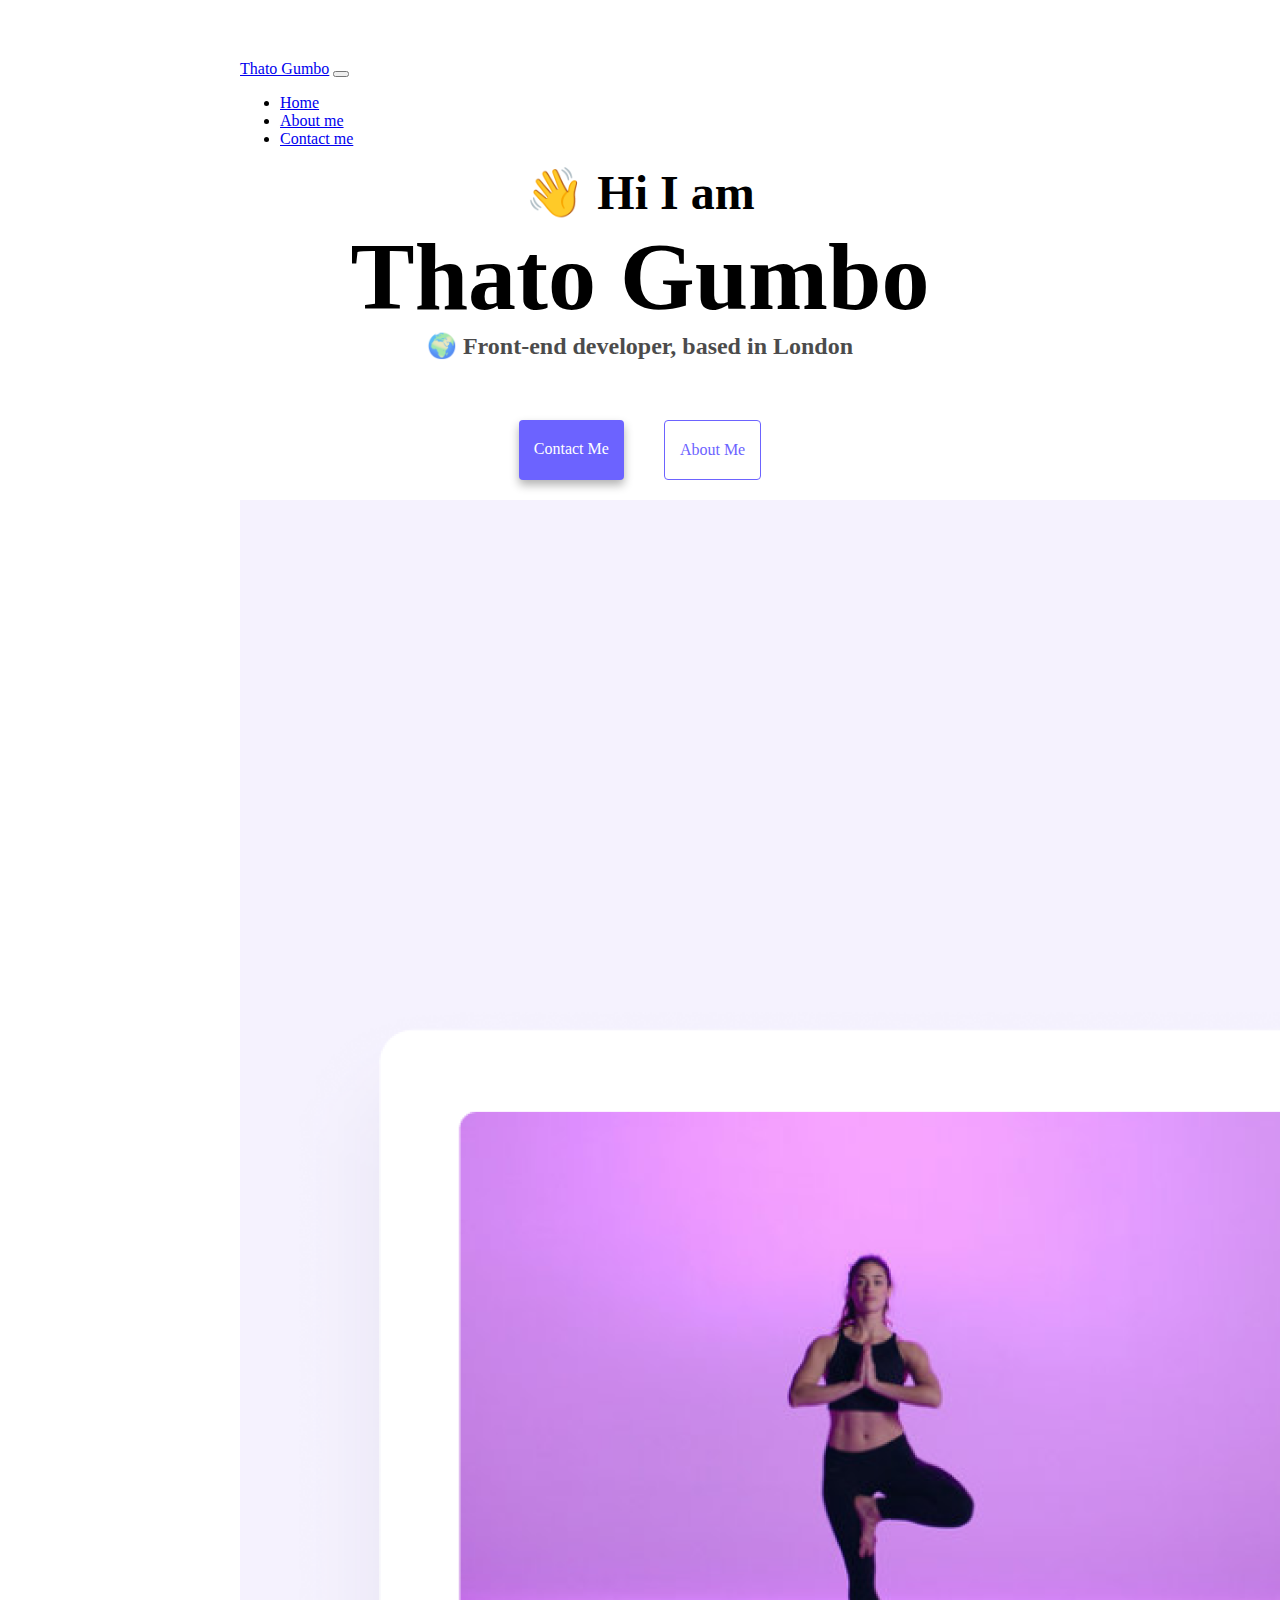
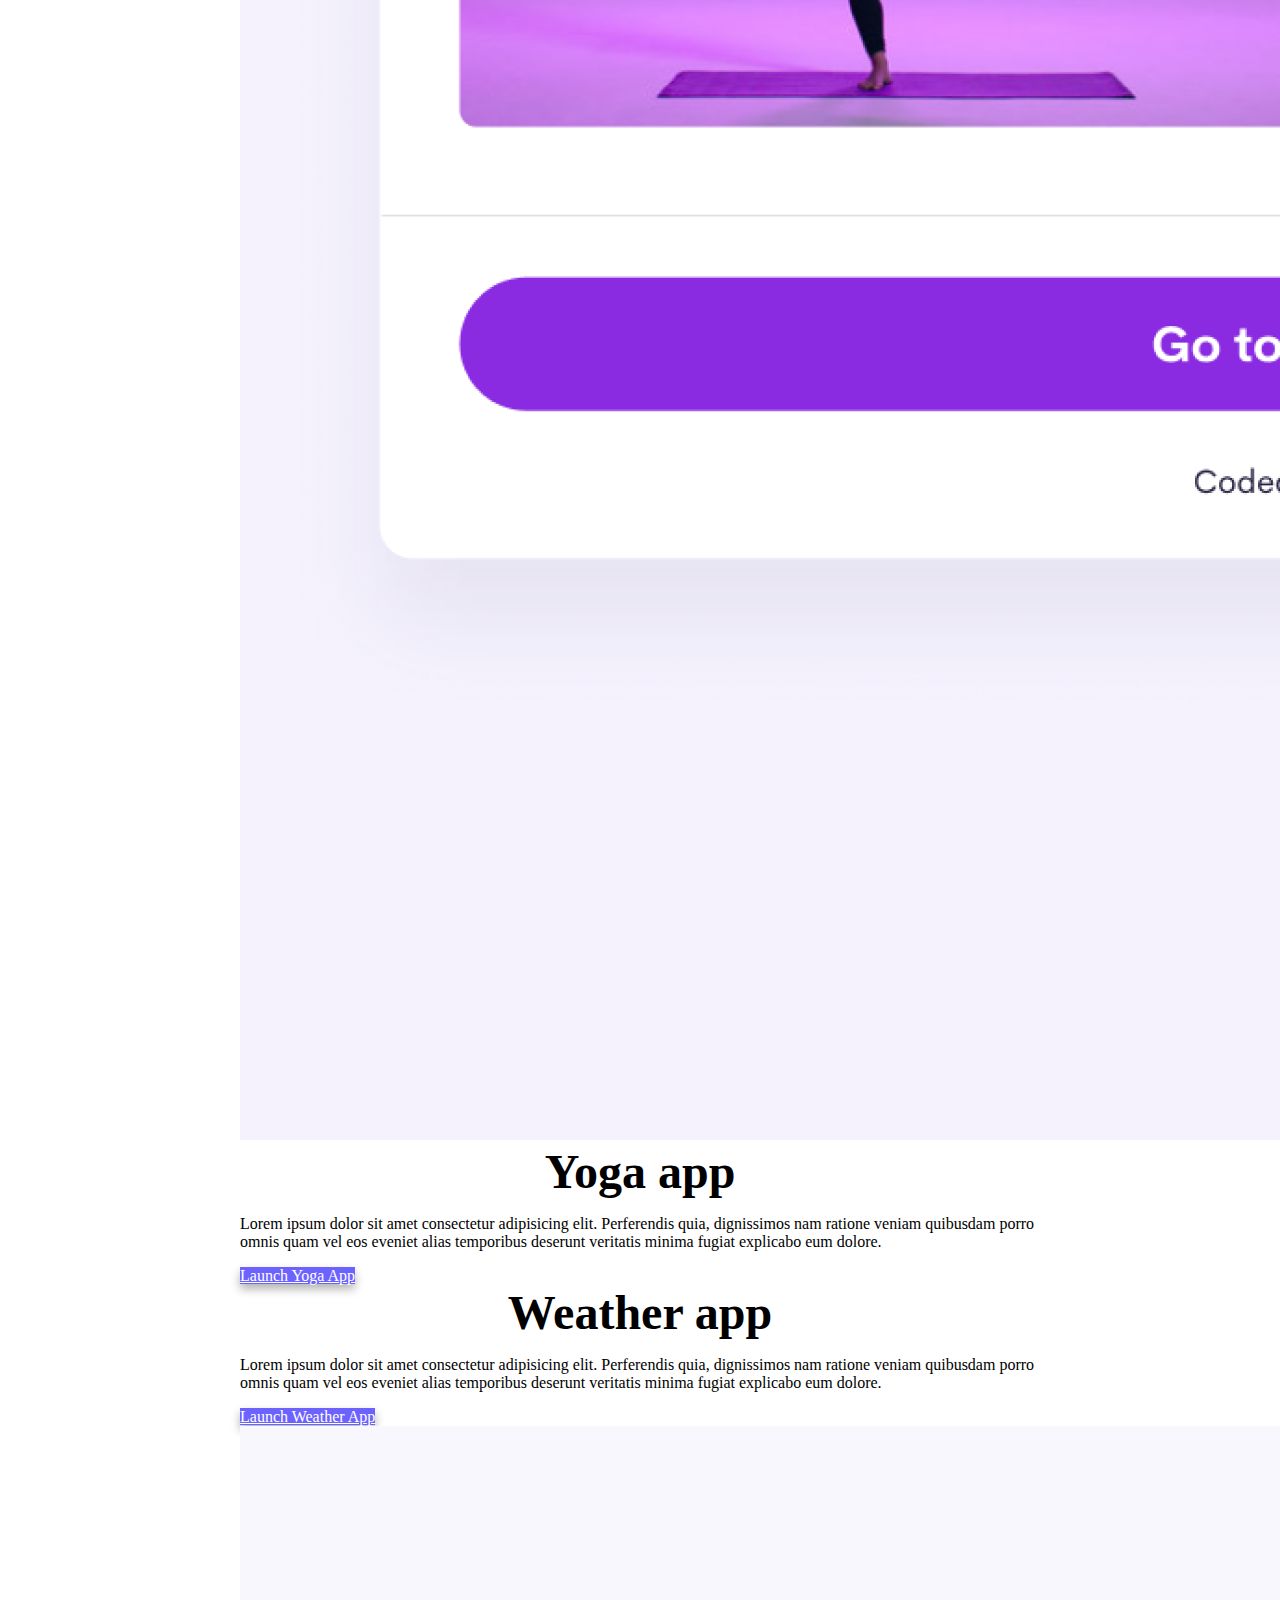
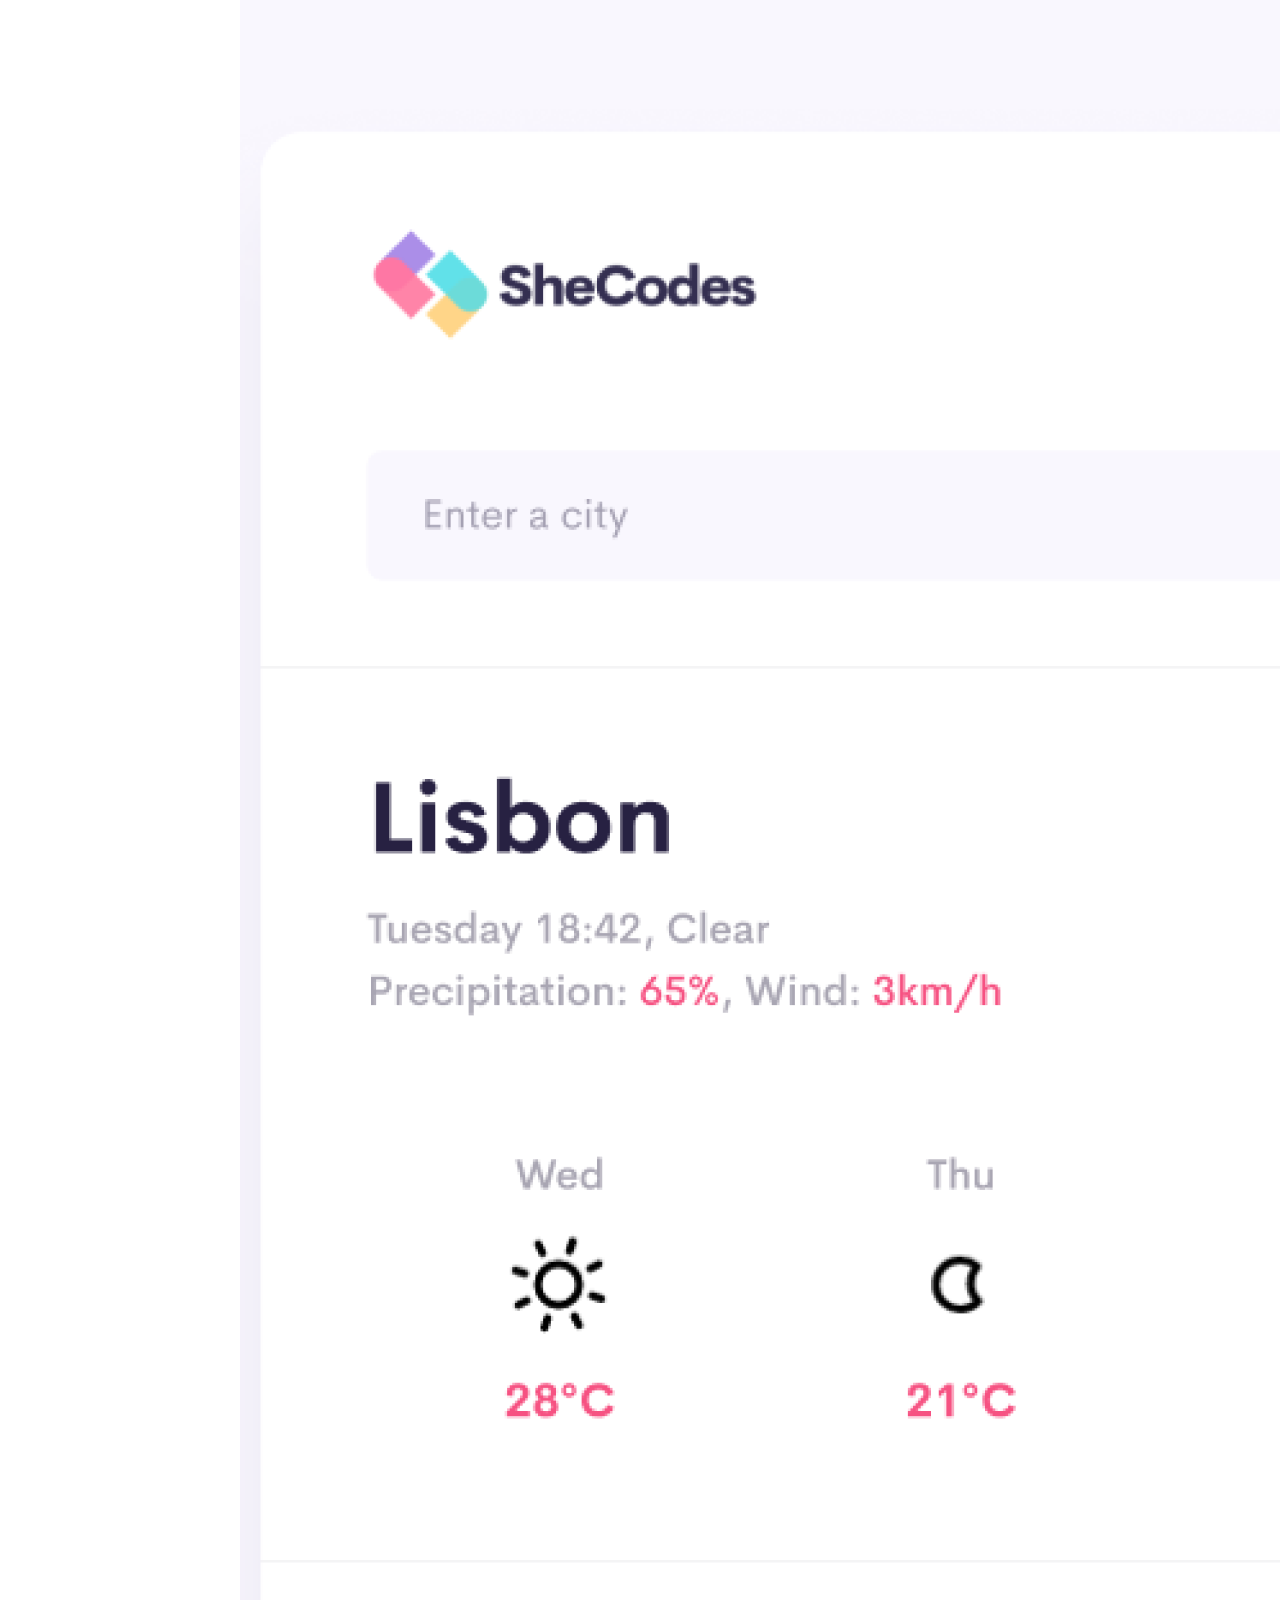
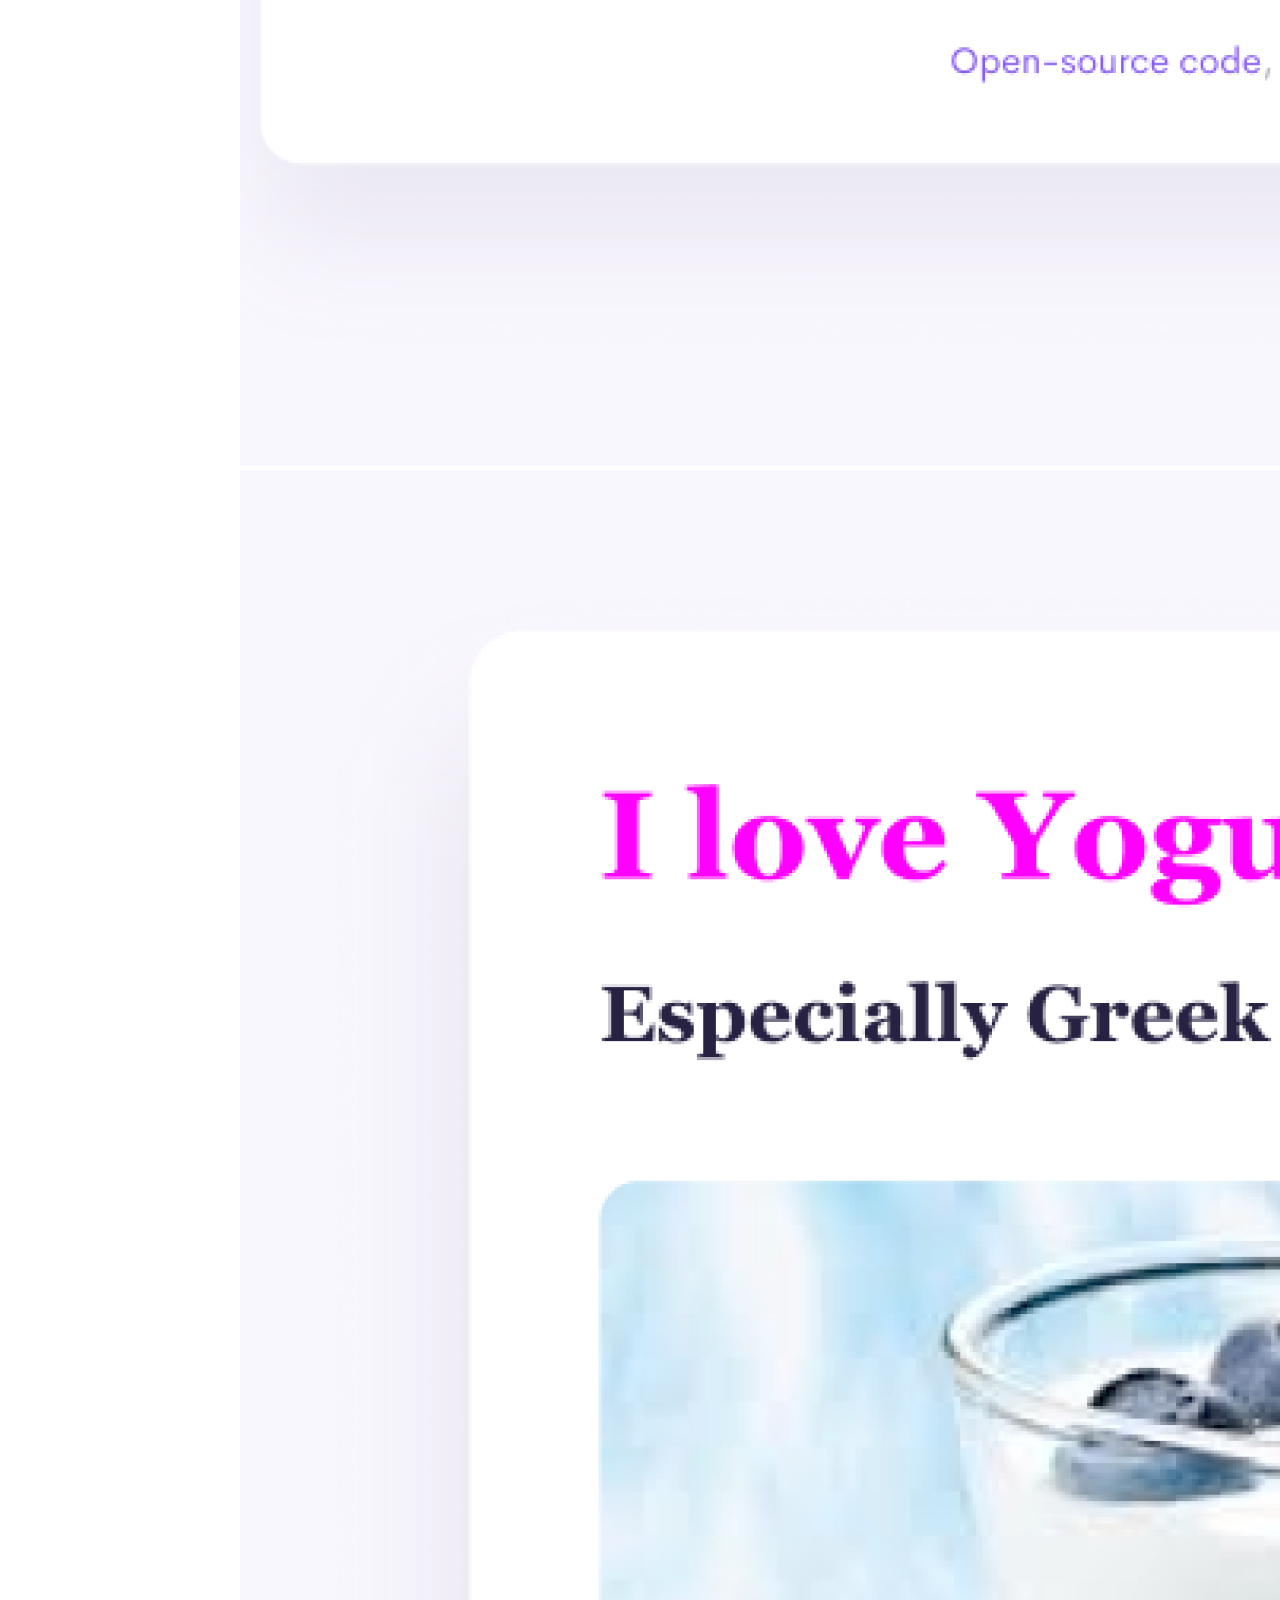
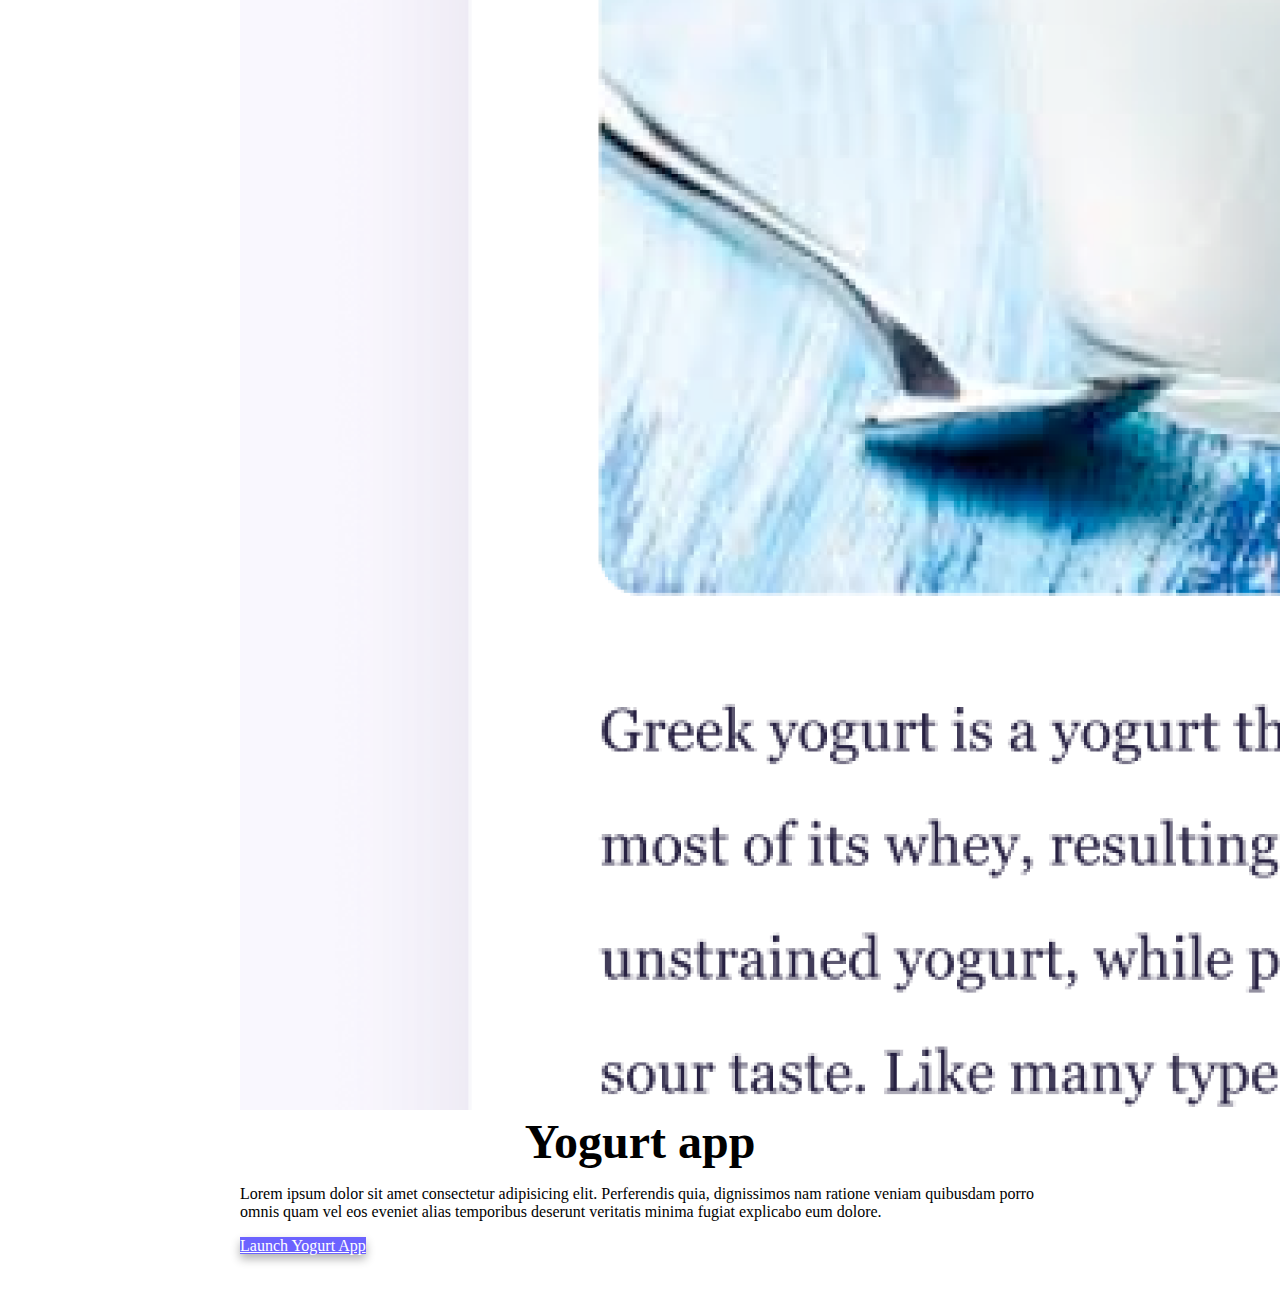
==== index.html @ 5ad9cf31 "fix about.html" ====
<!DOCTYPE html>
<html lang="en">
  <head>
    <meta charset="UTF-8" />
    <meta http-equiv="X-UA-Compatible" content="IE=edge" />
    <meta name="viewport" content="width=device-width, initial-scale=1.0" />
    <link
      href="https://cdn.jsdelivr.net/npm/bootstrap@5.0.0-beta2/dist/css/bootstrap.min.css"
      rel="stylesheet"
      integrity="sha384-BmbxuPwQa2lc/FVzBcNJ7UAyJxM6wuqIj61tLrc4wSX0szH/Ev+nYRRuWlolflfl"
      crossorigin="anonymous"
    />
    <script
      src="https://cdn.jsdelivr.net/npm/bootstrap@5.0.0-beta2/dist/js/bootstrap.bundle.min.js"
      integrity="sha384-b5kHyXgcpbZJO/tY9Ul7kGkf1S0CWuKcCD38l8YkeH8z8QjE0GmW1gYU5S9FOnJ0"
      crossorigin="anonymous"
    ></script>
    <title>About Thato Gumbo</title>
    <meta name="description" content="About Thato Gumbo, a front-end developer based in London">
    <link rel="stylesheet" href="style.css" />
  </head>
  <body>
    <nav class="navbar navbar-expand-lg navbar-light bg-light fixed-top">
      <div class="container">
        <a class="navbar-brand" href="index.html">Thato Gumbo</a>
        <button
          class="navbar-toggler"
          type="button"
          data-bs-toggle="collapse"
          data-bs-target="#navbared"
          aria-controls="navbared"
          aria-expanded="false"
          aria-label="Toggle navigation"
        >
          <span class="navbar-toggler-icon"></span>
        </button>
        <div class="collapse navbar-collapse" id="navbared">
          <ul class="navbar-nav">
            <li class="nav-item">
              <a class="nav-link active" aria-current="page" href="index.html"
                >Home</a
              >
            </li>
            <li class="nav-item">
              <a class="nav-link" href="about.html">About me</a>
            </li>
            <li class="nav-item">
              <a class="nav-link" href="about.html#contact">Contact me</a>
            </li>
          </ul>
        </div>
      </div> 
    </nav>
    <h2>👋 Hi I am</h2>
<h1>Thato Gumbo</h1>
<h3>🌍 Front-end developer, based in London</h3>
<div class="navigation-links mb-5">
<a href="about.html#contact" class="contact-link" title="contact Thato Gumbo">Contact me</a>
<a href="about.html" class="about-link" title="About Thato Gumbo">About me</a>
</div>
<div class="container">
<div class="row">
<div class="col-sm-6">
<img class="img-fluid rounded" src="images/yoga.png" alt="yoga project"/>
</div>
<div class="col-sm-6">
<h2 class="d-flex mb-3">Yoga app</h2>
<p class="mb-5 text-start">
Lorem ipsum dolor sit amet consectetur adipisicing elit. Perferendis
quia, dignissimos nam ratione veniam quibusdam porro omnis quam vel
eos eveniet alias temporibus deserunt veritatis minima fugiat
explicabo eum dolore.
</p>
<a href="#" class="app-link text-decoration-none p-3 rounded text-white shadow" title="Yoga project">
Launch Yoga App</a>
</div>
<div class="row mt-5">
<div class="col-sm-6">
<h2 class="d-flex mb-3">Weather app</h2>
<p class="mb-5 text-start">
Lorem ipsum dolor sit amet consectetur adipisicing elit.
Perferendis quia, dignissimos nam ratione veniam quibusdam porro
omnis quam vel eos eveniet alias temporibus deserunt veritatis
minima fugiat explicabo eum dolore.
</p>
<a href="#" class="app-link text-decoration-none p-3 rounded shadow" title="weather project">Launch Weather App</a>
</div>
<div class="col-sm-6">
<img class="img-fluid rounded" src="images/weather.png" alt="weather project" />
</div>
</div>
</div>
<div class="row mt-5">
<div class="col-sm-6">
<img class="img-fluid rounded" src="images/yogurt.png" alt="yogurt project" />
</div>
<div class="col-sm-6">
<h2 class="d-flex mb-3">Yogurt app</h2>
<p class="mb-5 text-start">
Lorem ipsum dolor sit amet consectetur adipisicing elit. Perferendis
quia, dignissimos nam ratione veniam quibusdam porro omnis quam vel
eos eveniet alias temporibus deserunt veritatis minima fugiat
explicabo eum dolore.
</p>
<a href="#" class="app-link text-decoration-none p-3 rounded  shadow" title="weather project">
Launch Yogurt App</a>
</div>
</div>
</body>
</html>
---- style.css ----
:root {
    --primary-color: #6c63ff;
    --secondary-color: #f5f2fe;
    --box-shadow: 0 5px 10px rgba(0, 0, 0, 0.3);
  }
  
  body {
    margin: 60px auto;
    max-width: 800px;
  }
  
  h1,
  h2,
  h3 {
    text-align: center;
    margin: 0;
  }
  
  h1 {
    font-size: 96px;
  }
  
  h2 {
    font-size: 48px;
  }
  
  h3 {
    font-size: 24px;
    opacity: 0.7;
  }
  
  .p {
    background: var(--secondary-color);
    padding: 20px;
    border-radius: 4px;
    font-size: 18px;
    line-height: 1.5;
    text-align: center;
  }
  
  .navigation-links {
    display: flex;
    margin-top: 40px;
    justify-content: center;
  }
  
  .navigation-links a {
    margin: 20px;
    border-radius: 4px;
    padding: 20px 15px;
    text-decoration: none;
    text-transform: capitalize;
  }
  
  .contact-link,
  .app-link {
    background: var(--primary-color);
    box-shadow: var(--box-shadow);
    color: white;
  }
  
  .about-link {
    color: var(--primary-color);
    border: 1px solid var(--primary-color);
  }
  
  .homepage-link {
    color: var(--primary-color);
    text-align: center;
    display: block;
  }
  
  .about-paragraphs {
    margin: 30px 0;
  }
  
  .about-paragraphs p {
    margin: 10px;
  }
  
  .email-link {
    display: flex;
    justify-content: center;
    color: var(--primary-color);
    font-size: 28px;
    text-decoration: none;
  }
  
  .email-link:hover {
    text-decoration: underline;
  }

@media (max-width: 550px) {
    h1 {
      font-size: 48px;
      line-height: 1.5;
    }
  
    h2 {
      font-size: 32px;
      text-align: center;
    }
  
    p {
      text-align: center;
    }
  
    .app-link {
      display: block;
      text-align: center;
      margin: 0 20px;
    }
  }
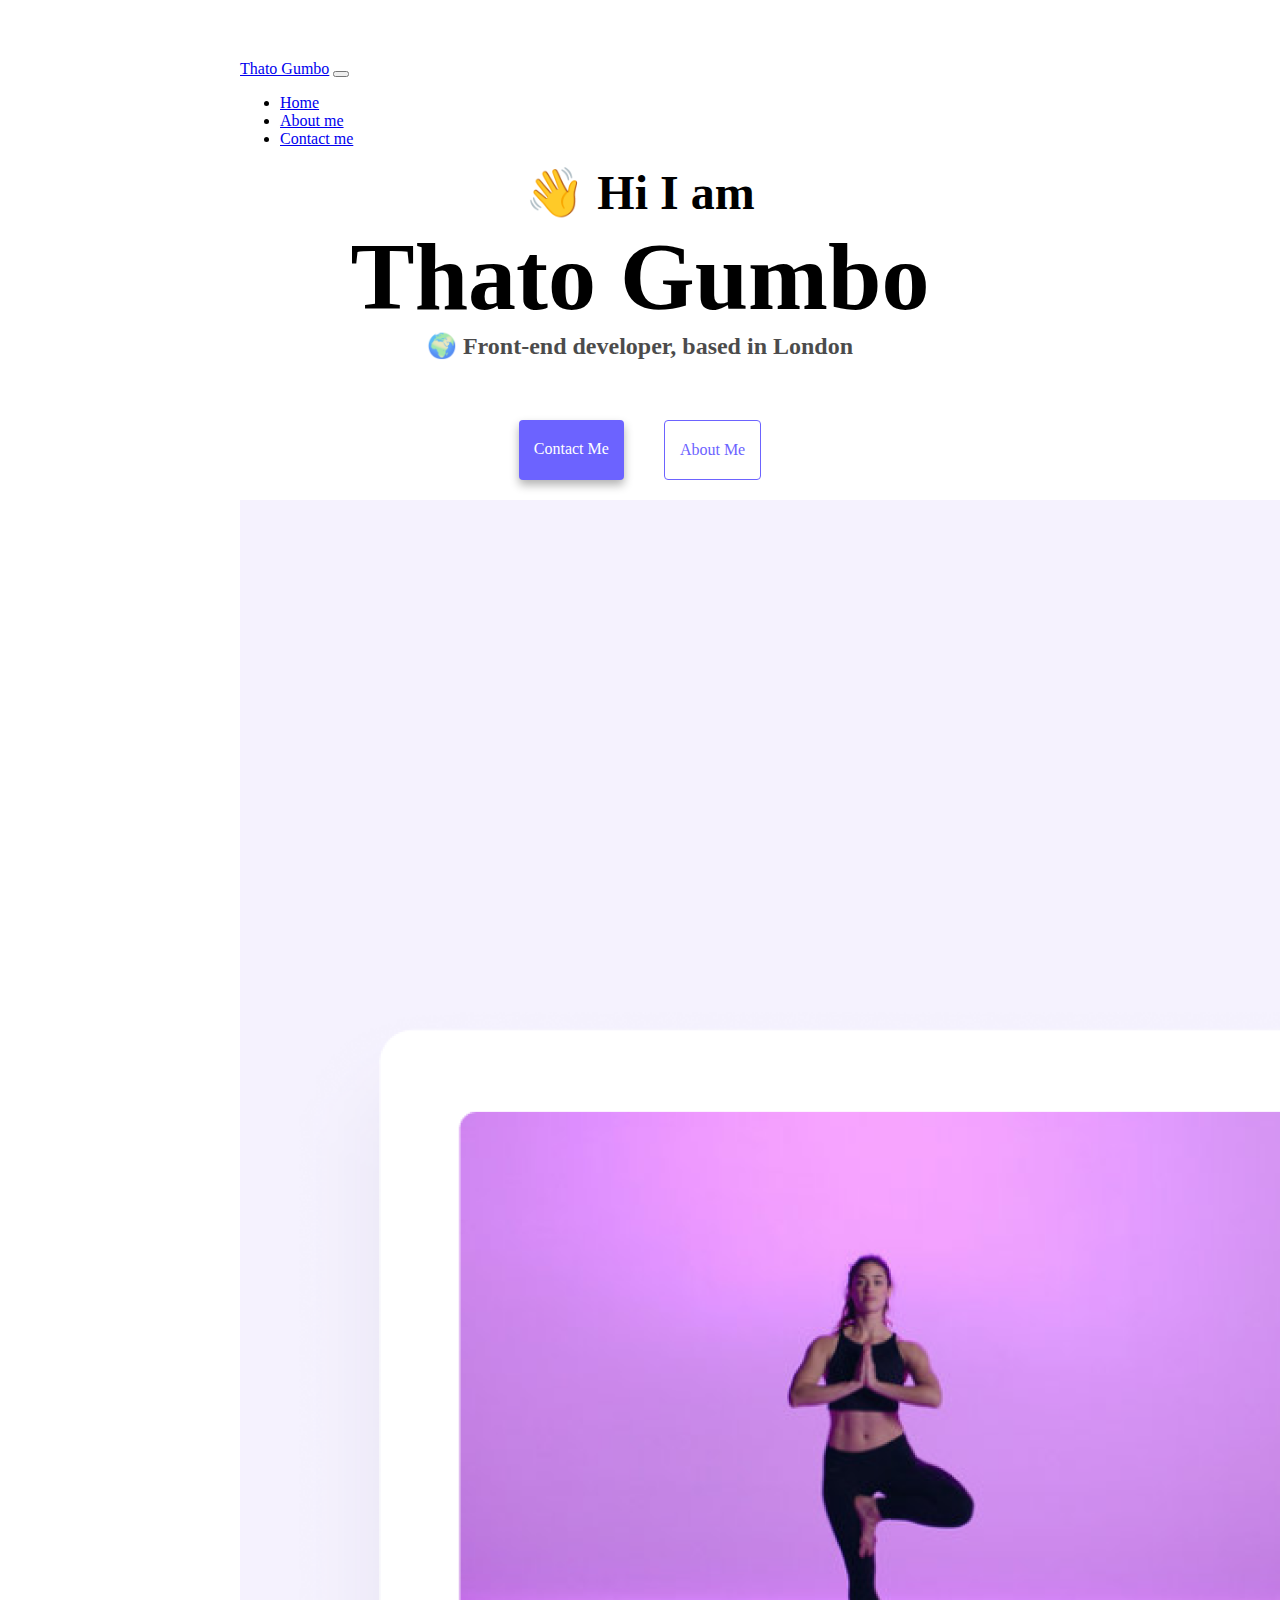
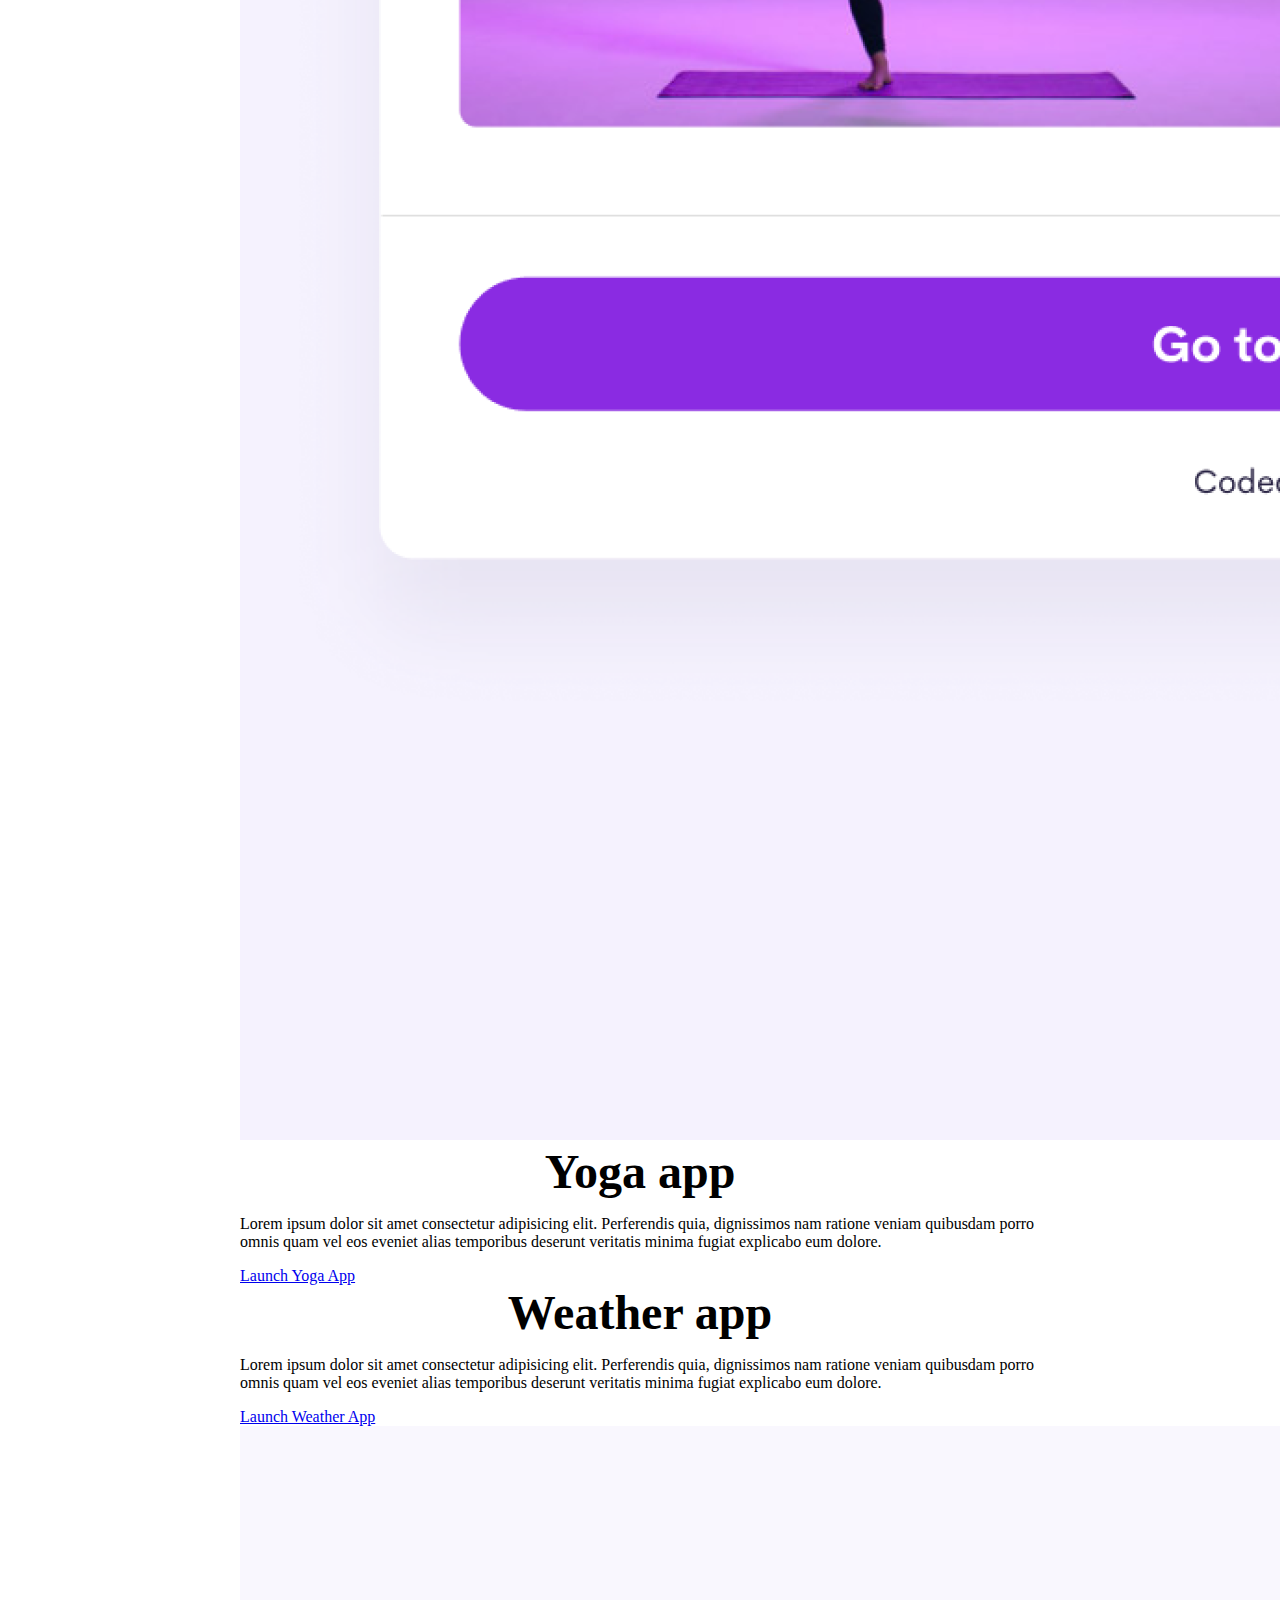
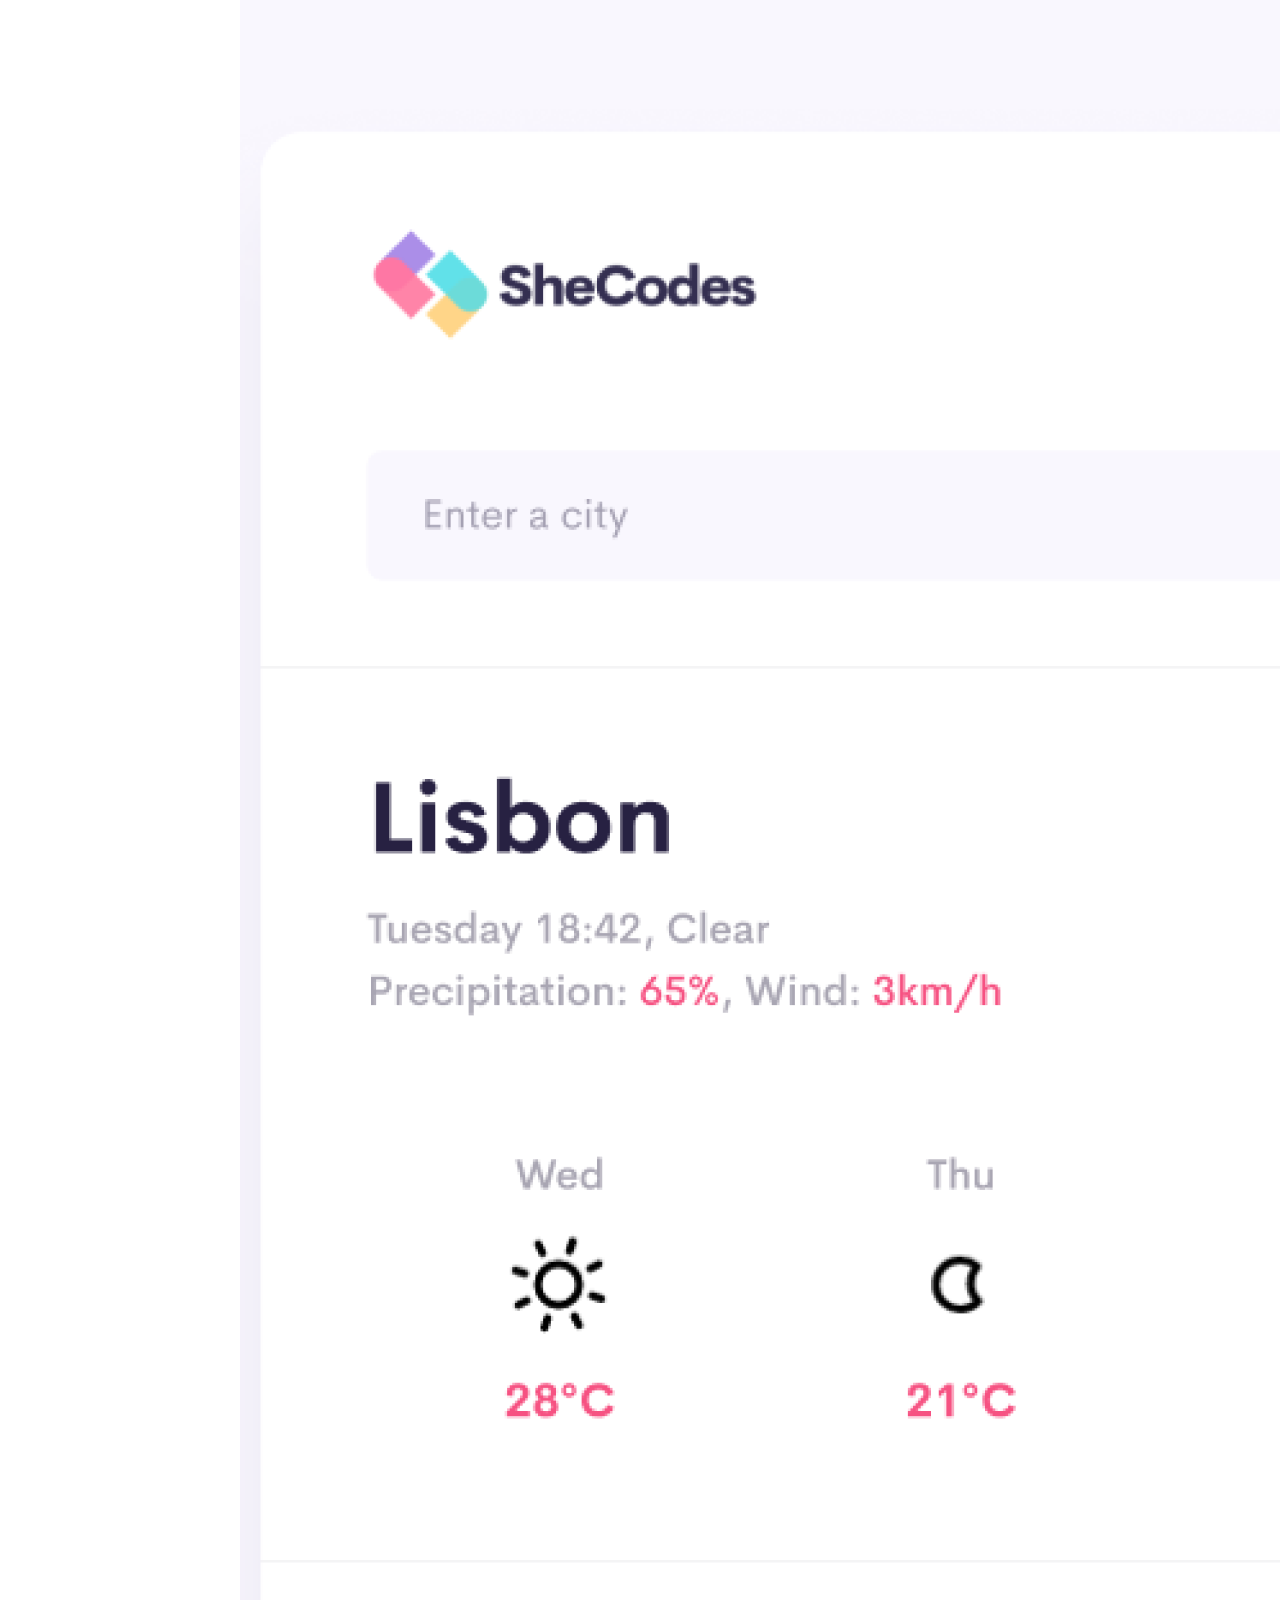
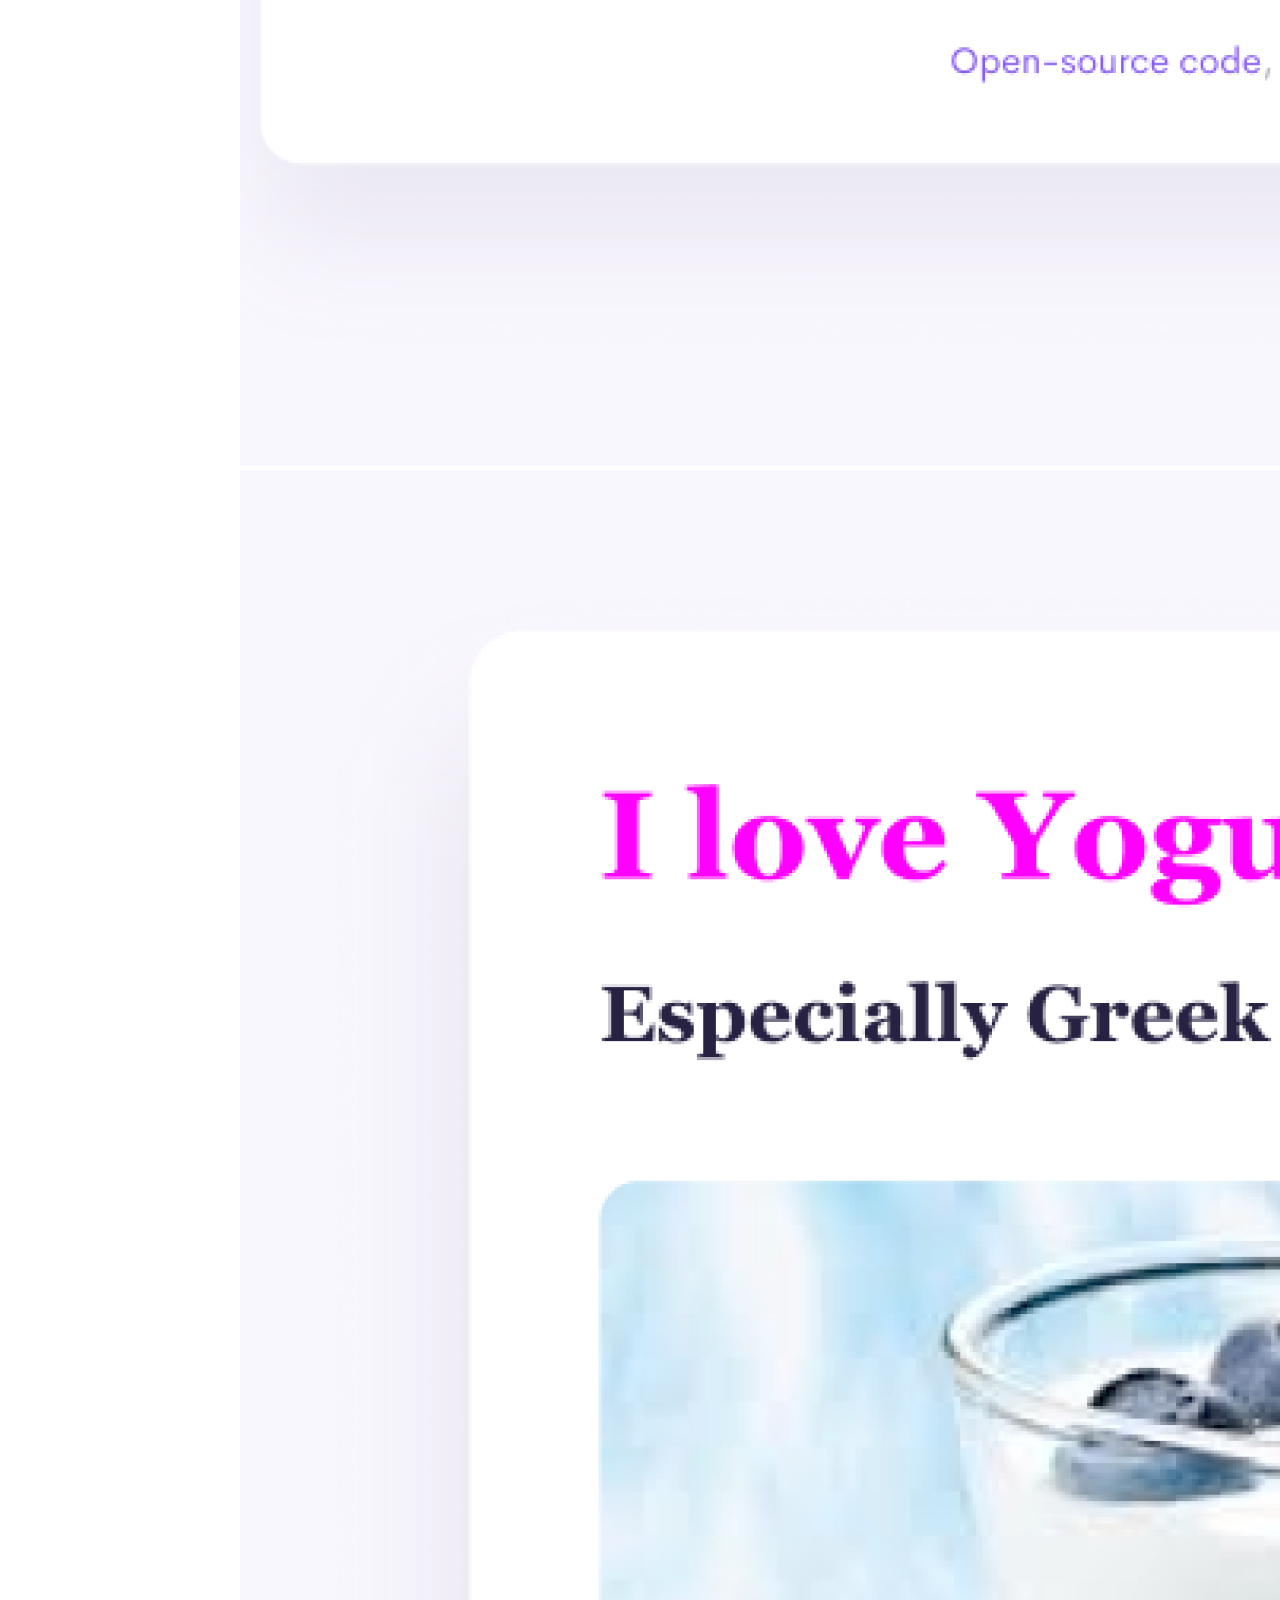
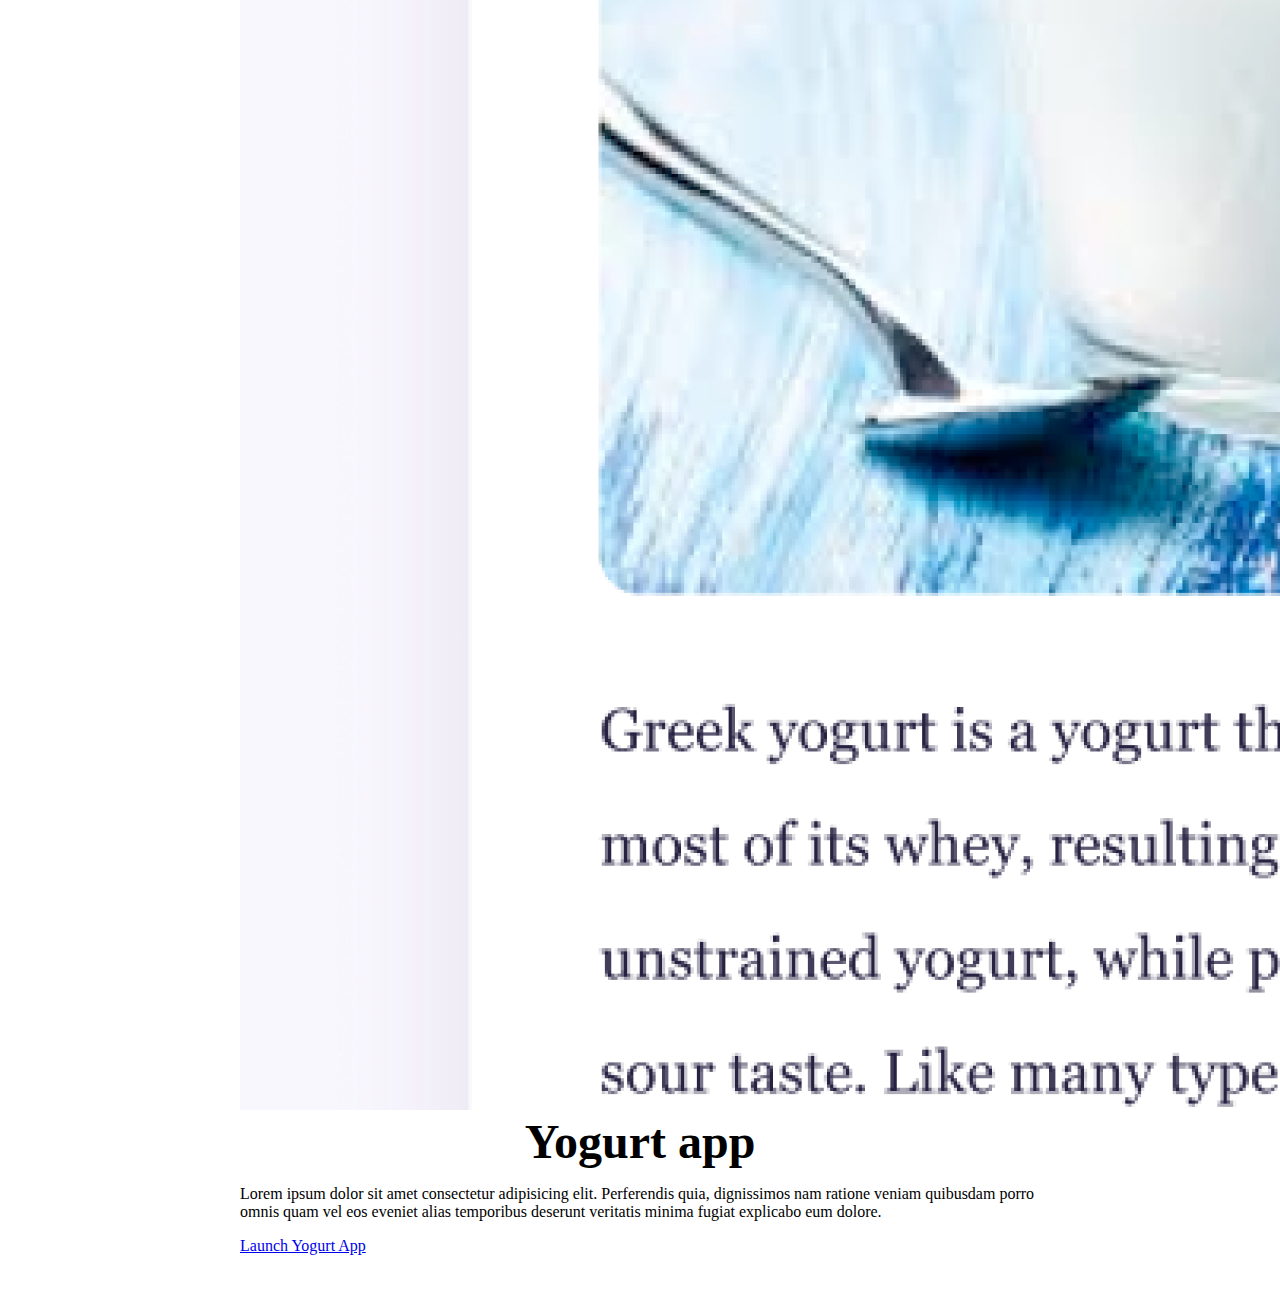
==== commit f9011201: "fix errors on my home page" ====
--- a/index.html
+++ b/index.html
@@ -22,7 +22,8 @@
   <body>
     <nav class="navbar navbar-expand-lg navbar-light bg-light fixed-top">
       <div class="container">
-        <a class="navbar-brand" href="index.html">Thato Gumbo</a>
+        <a class="navbar-brand" href="index.html"
+        title='Back to homepage'>Thato Gumbo</a>
         <button
           class="navbar-toggler"
           type="button"
@@ -37,73 +38,80 @@
         <div class="collapse navbar-collapse" id="navbared">
           <ul class="navbar-nav">
             <li class="nav-item">
-              <a class="nav-link active" aria-current="page" href="index.html"
+              <a class="nav-link active" aria-current="page" href="index.html" title='Homepage'
                 >Home</a
               >
             </li>
             <li class="nav-item">
-              <a class="nav-link" href="about.html">About me</a>
+              <a class="nav-link" href="about.html" title=" more information about me ">About me</a>
             </li>
             <li class="nav-item">
-              <a class="nav-link" href="about.html#contact">Contact me</a>
+              <a class="nav-link" href="about.html#contact" title="Get conneted">Contact me</a>
             </li>
           </ul>
         </div>
-      </div> 
     </nav>
     <h2>👋 Hi I am</h2>
 <h1>Thato Gumbo</h1>
 <h3>🌍 Front-end developer, based in London</h3>
 <div class="navigation-links mb-5">
-<a href="about.html#contact" class="contact-link" title="contact Thato Gumbo">Contact me</a>
-<a href="about.html" class="about-link" title="About Thato Gumbo">About me</a>
+<a href="about.html#contact" class="contact-link" title="Get connected">Contact me</a>
+<a href="about.html" class="about-link" title="More information about me ">About me</a>
 </div>
 <div class="container">
 <div class="row">
 <div class="col-sm-6">
-<img class="img-fluid rounded" src="images/yoga.png" alt="yoga project"/>
+<img class="img-fluid rounded d-none d-sm-block" src="images/yoga.png" alt="yoga project"/>
 </div>
 <div class="col-sm-6">
 <h2 class="d-flex mb-3">Yoga app</h2>
-<p class="mb-5 text-start">
+<p>
 Lorem ipsum dolor sit amet consectetur adipisicing elit. Perferendis
 quia, dignissimos nam ratione veniam quibusdam porro omnis quam vel
 eos eveniet alias temporibus deserunt veritatis minima fugiat
 explicabo eum dolore.
 </p>
-<a href="#" class="app-link text-decoration-none p-3 rounded text-white shadow" title="Yoga project">
-Launch Yoga App</a>
+<div class="mt-5">
+    <a href="#" class="homepage-links primary-link text-decoration-none p-3 rounded text-white shadow" title="Yoga project">
+        Launch Yoga App</a>
+    </div>
+</div>  
 </div>
-<div class="row mt-5">
-<div class="col-sm-6">
+<div class="row mt-5"></div>
+<div class="col-md-6">
 <h2 class="d-flex mb-3">Weather app</h2>
-<p class="mb-5 text-start">
+<p>
 Lorem ipsum dolor sit amet consectetur adipisicing elit.
 Perferendis quia, dignissimos nam ratione veniam quibusdam porro
 omnis quam vel eos eveniet alias temporibus deserunt veritatis
 minima fugiat explicabo eum dolore.
 </p>
-<a href="#" class="app-link text-decoration-none p-3 rounded shadow" title="weather project">Launch Weather App</a>
-</div>
-<div class="col-sm-6">
-<img class="img-fluid rounded" src="images/weather.png" alt="weather project" />
+<div class="mt-5 mb-5">
+<a href="#" class="primary-link homepage-links text-decoration-none p-3 rounded shadow" title="weather project">Launch Weather App</a>
 </div>
 </div>
+<div class="col-md-6">
+<img class="img-fluid rounded d-none d-sm-block" src="images/weather.png" alt="weather project" />
 </div>
+</div>
+
 <div class="row mt-5">
 <div class="col-sm-6">
-<img class="img-fluid rounded" src="images/yogurt.png" alt="yogurt project" />
+<img class="img-fluid rounded d-none d-sm-block" src="images/yogurt.png" alt="yogurt project" />
 </div>
 <div class="col-sm-6">
 <h2 class="d-flex mb-3">Yogurt app</h2>
-<p class="mb-5 text-start">
+<p>
 Lorem ipsum dolor sit amet consectetur adipisicing elit. Perferendis
 quia, dignissimos nam ratione veniam quibusdam porro omnis quam vel
 eos eveniet alias temporibus deserunt veritatis minima fugiat
 explicabo eum dolore.
 </p>
-<a href="#" class="app-link text-decoration-none p-3 rounded  shadow" title="weather project">
+<div class="mt-5">
+<a href="#" class="homepage-links primary-link text-decoration-none p-3 rounded  shadow" title="weather project">
 Launch Yogurt App</a>
+</div>
+</div>
 </div>
 </div>
 </body>
--- a/style.css
+++ b/style.css
@@ -90,7 +90,7 @@
     text-decoration: underline;
   }
 
-@media (max-width: 550px) {
+@media (max-width: 576px) {
     h1 {
       font-size: 48px;
       line-height: 1.5;
@@ -105,7 +105,7 @@
       text-align: center;
     }
   
-    .app-link {
+.project-link {
       display: block;
       text-align: center;
       margin: 0 20px;
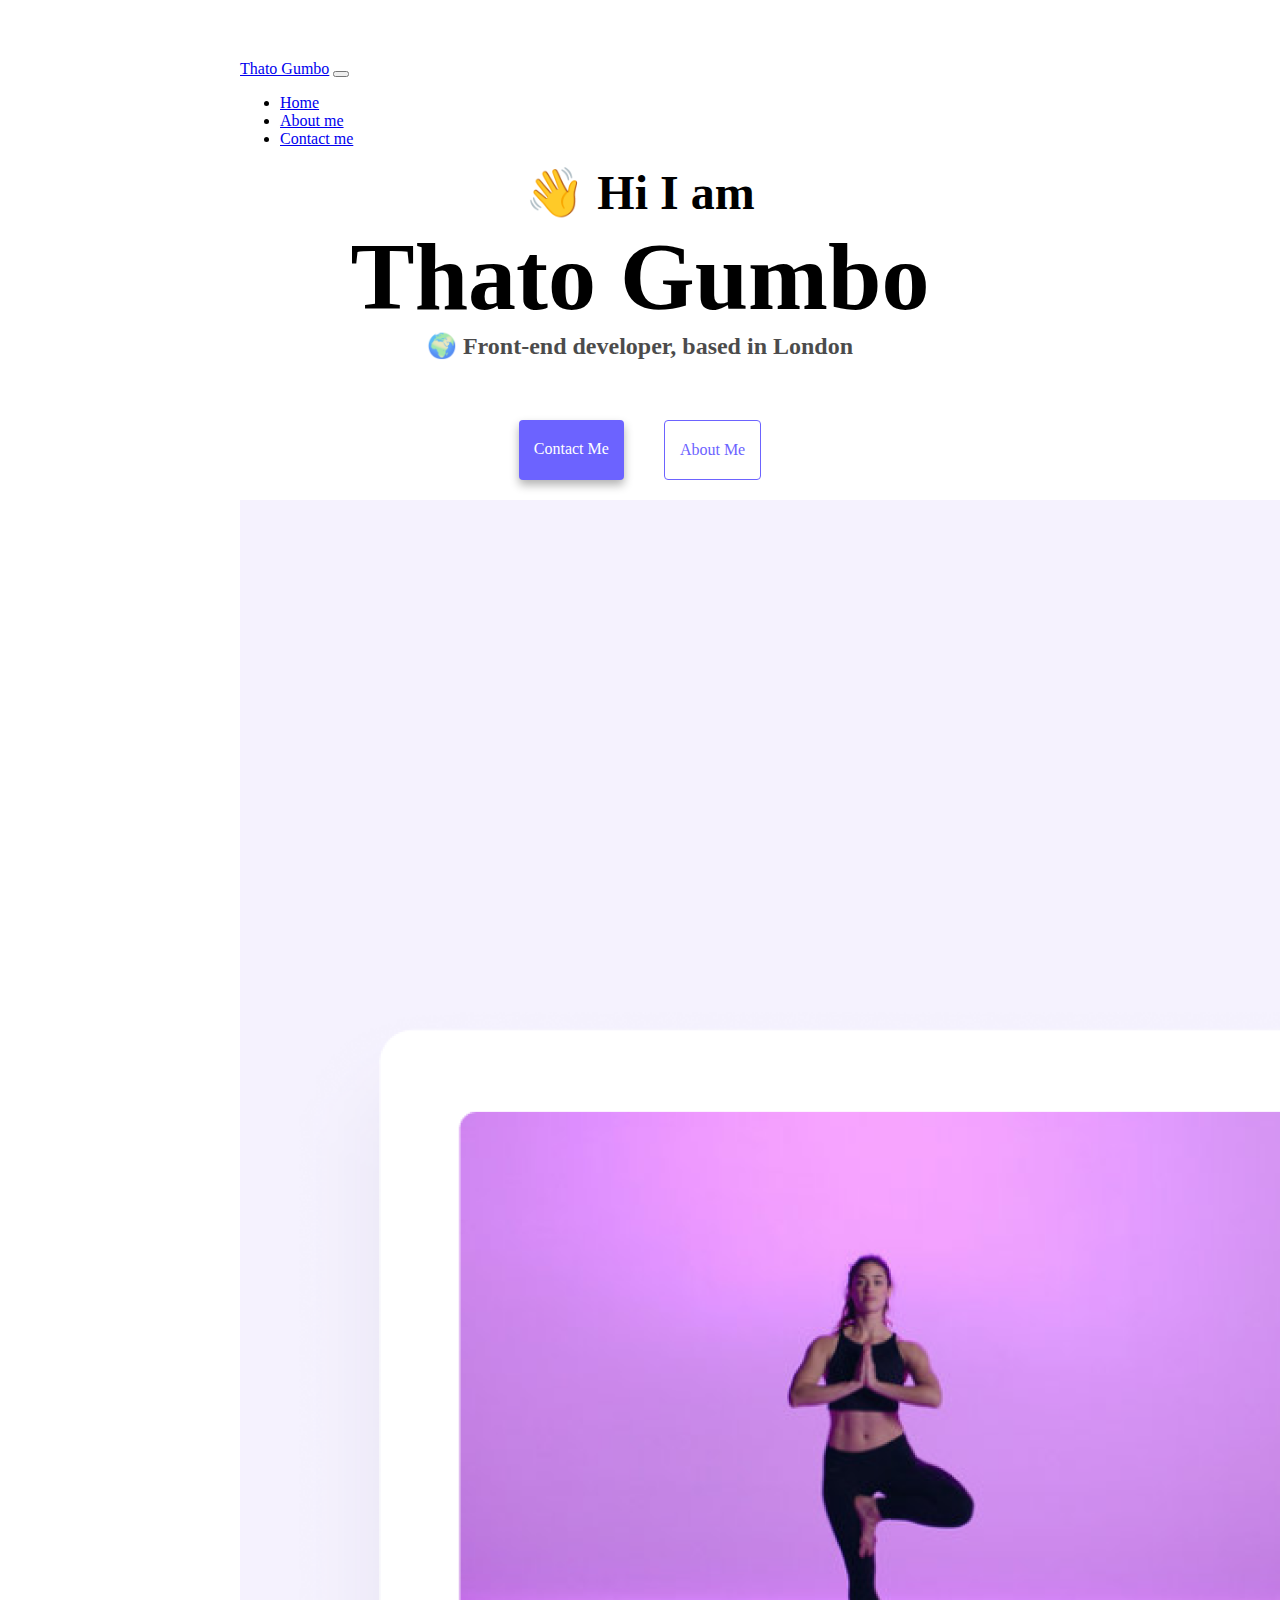
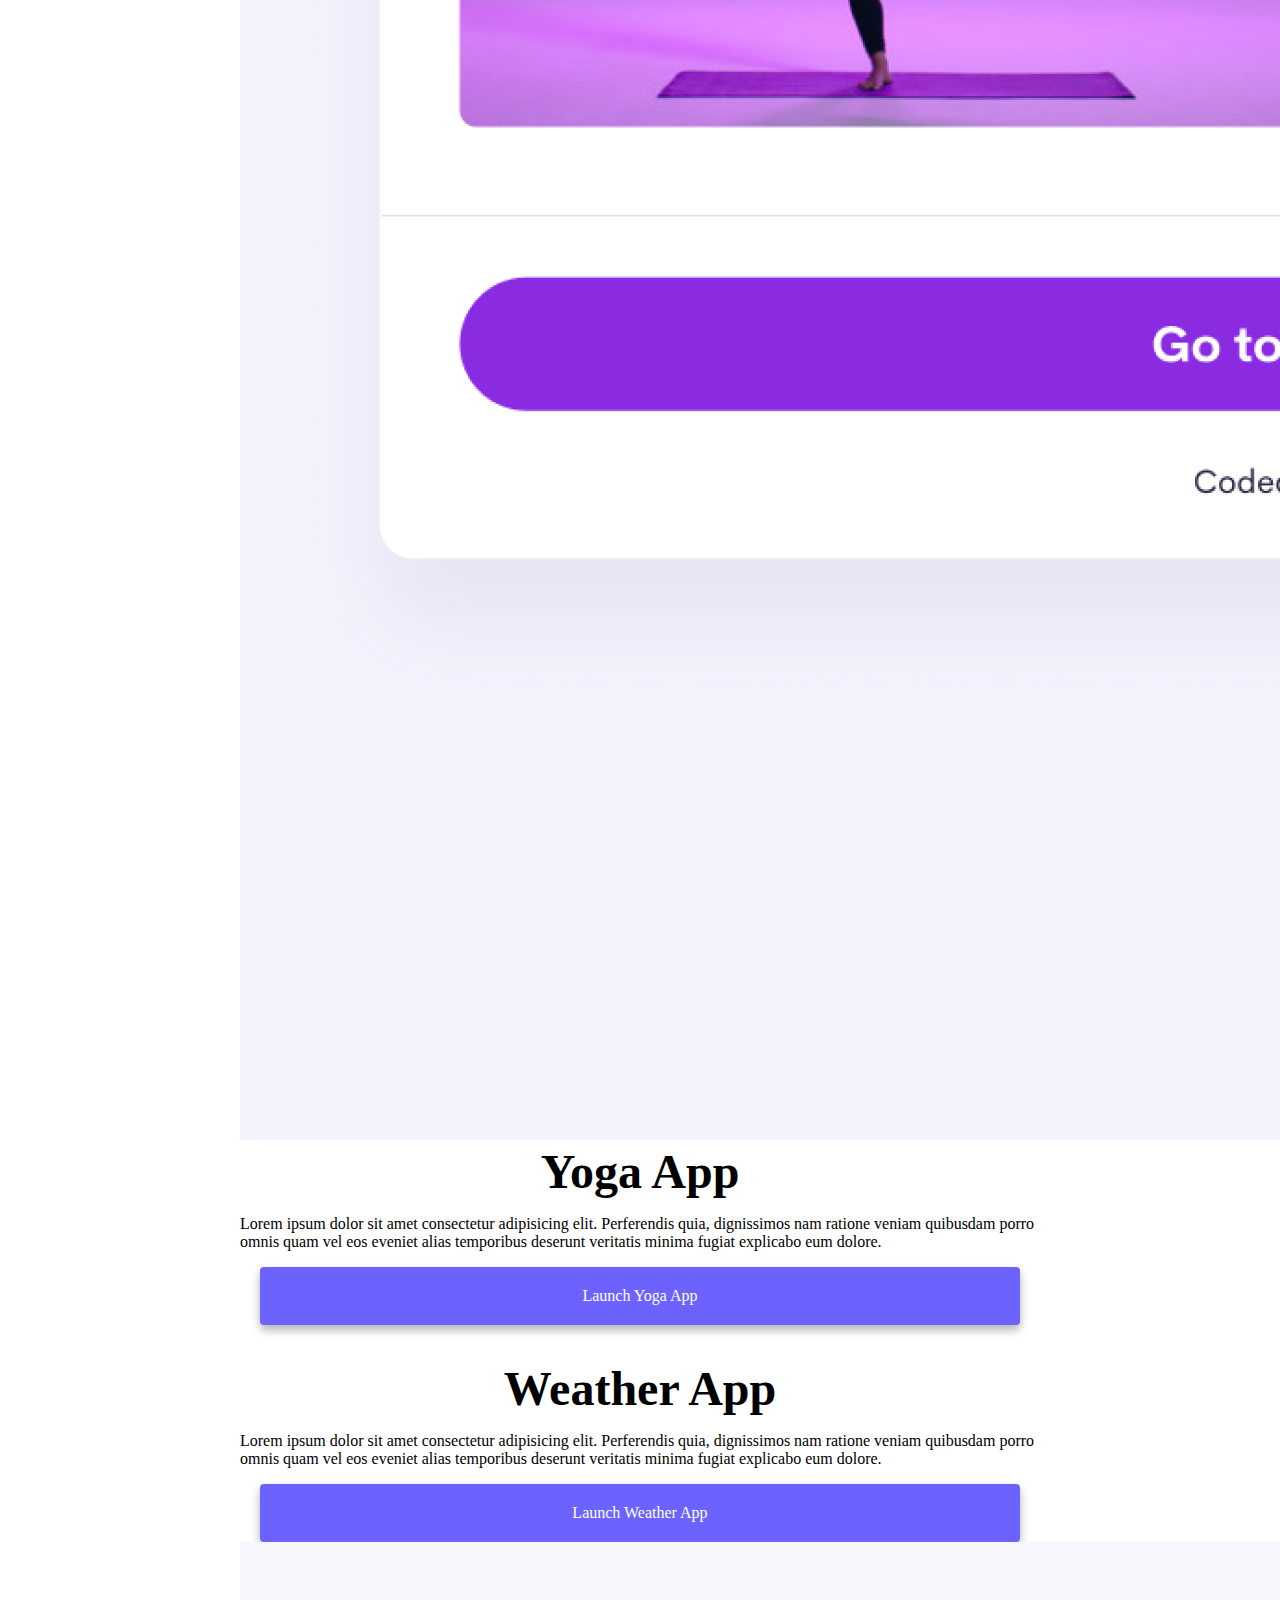
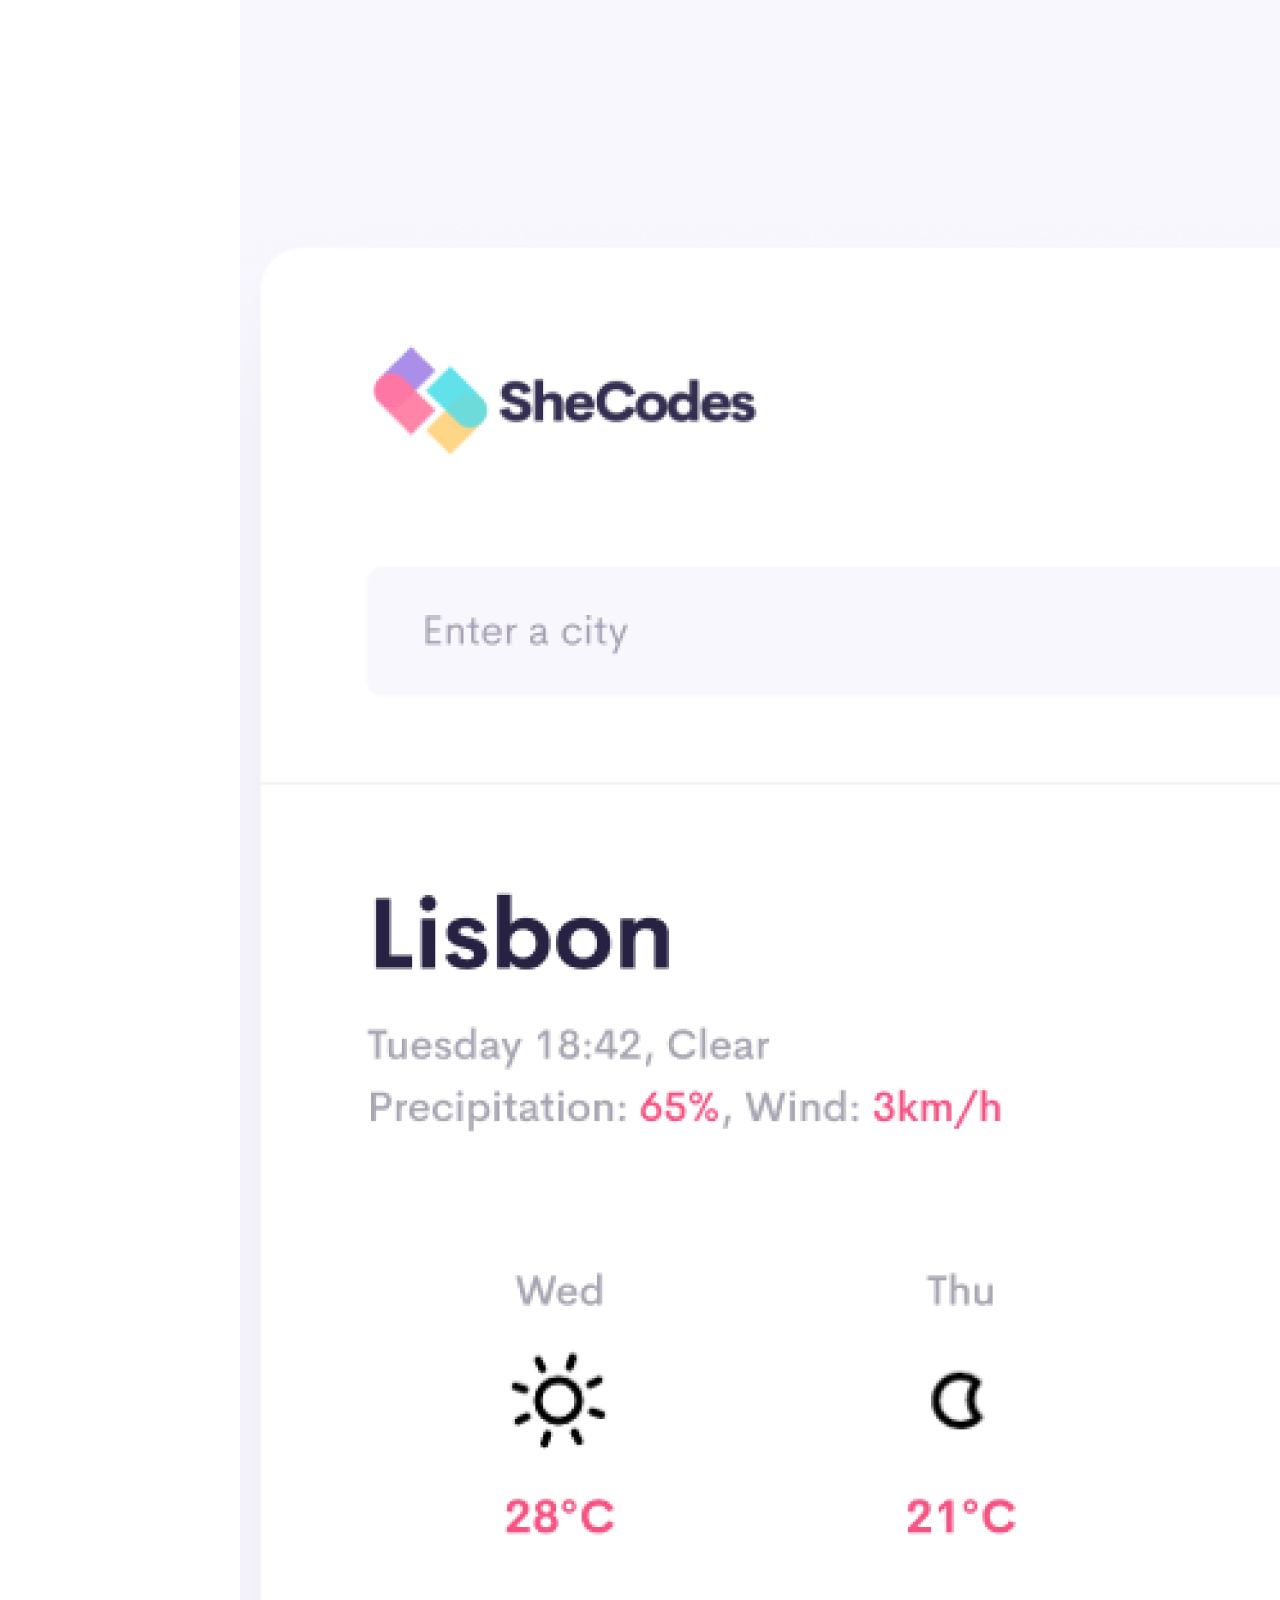
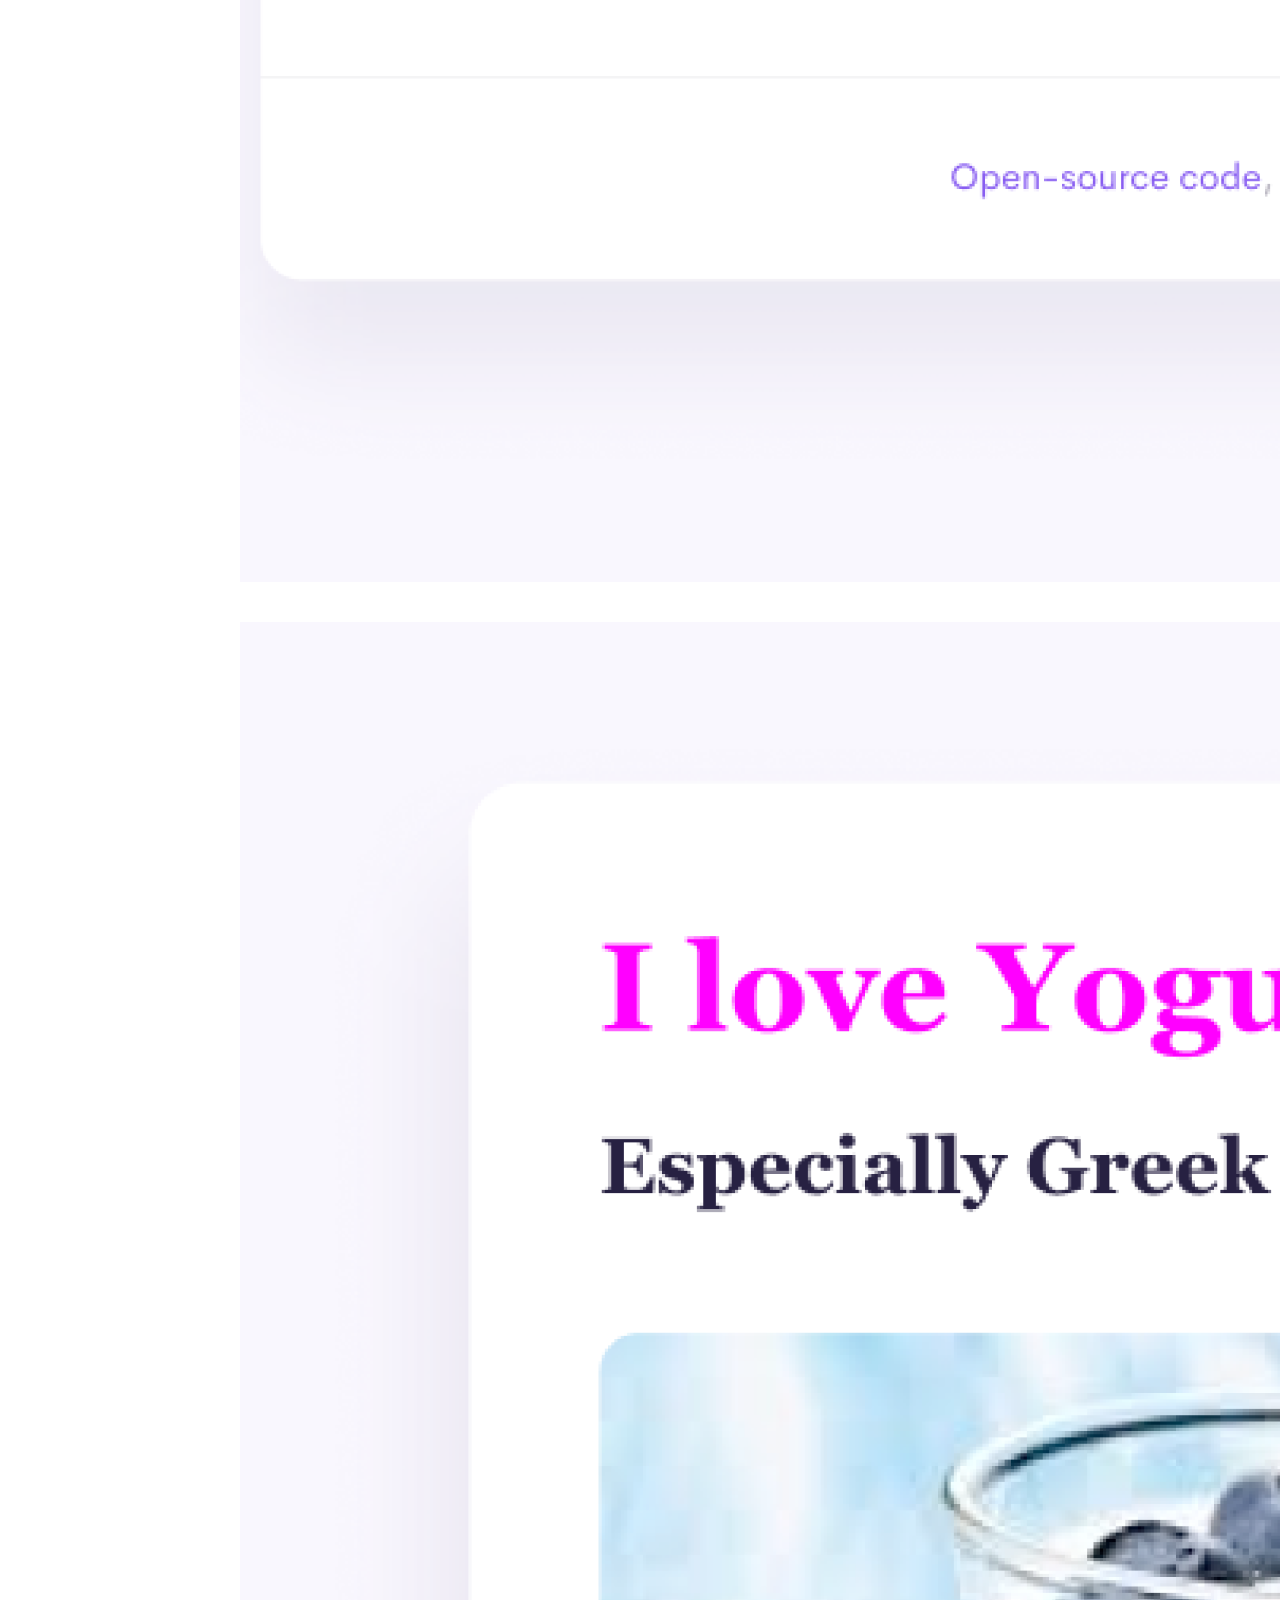
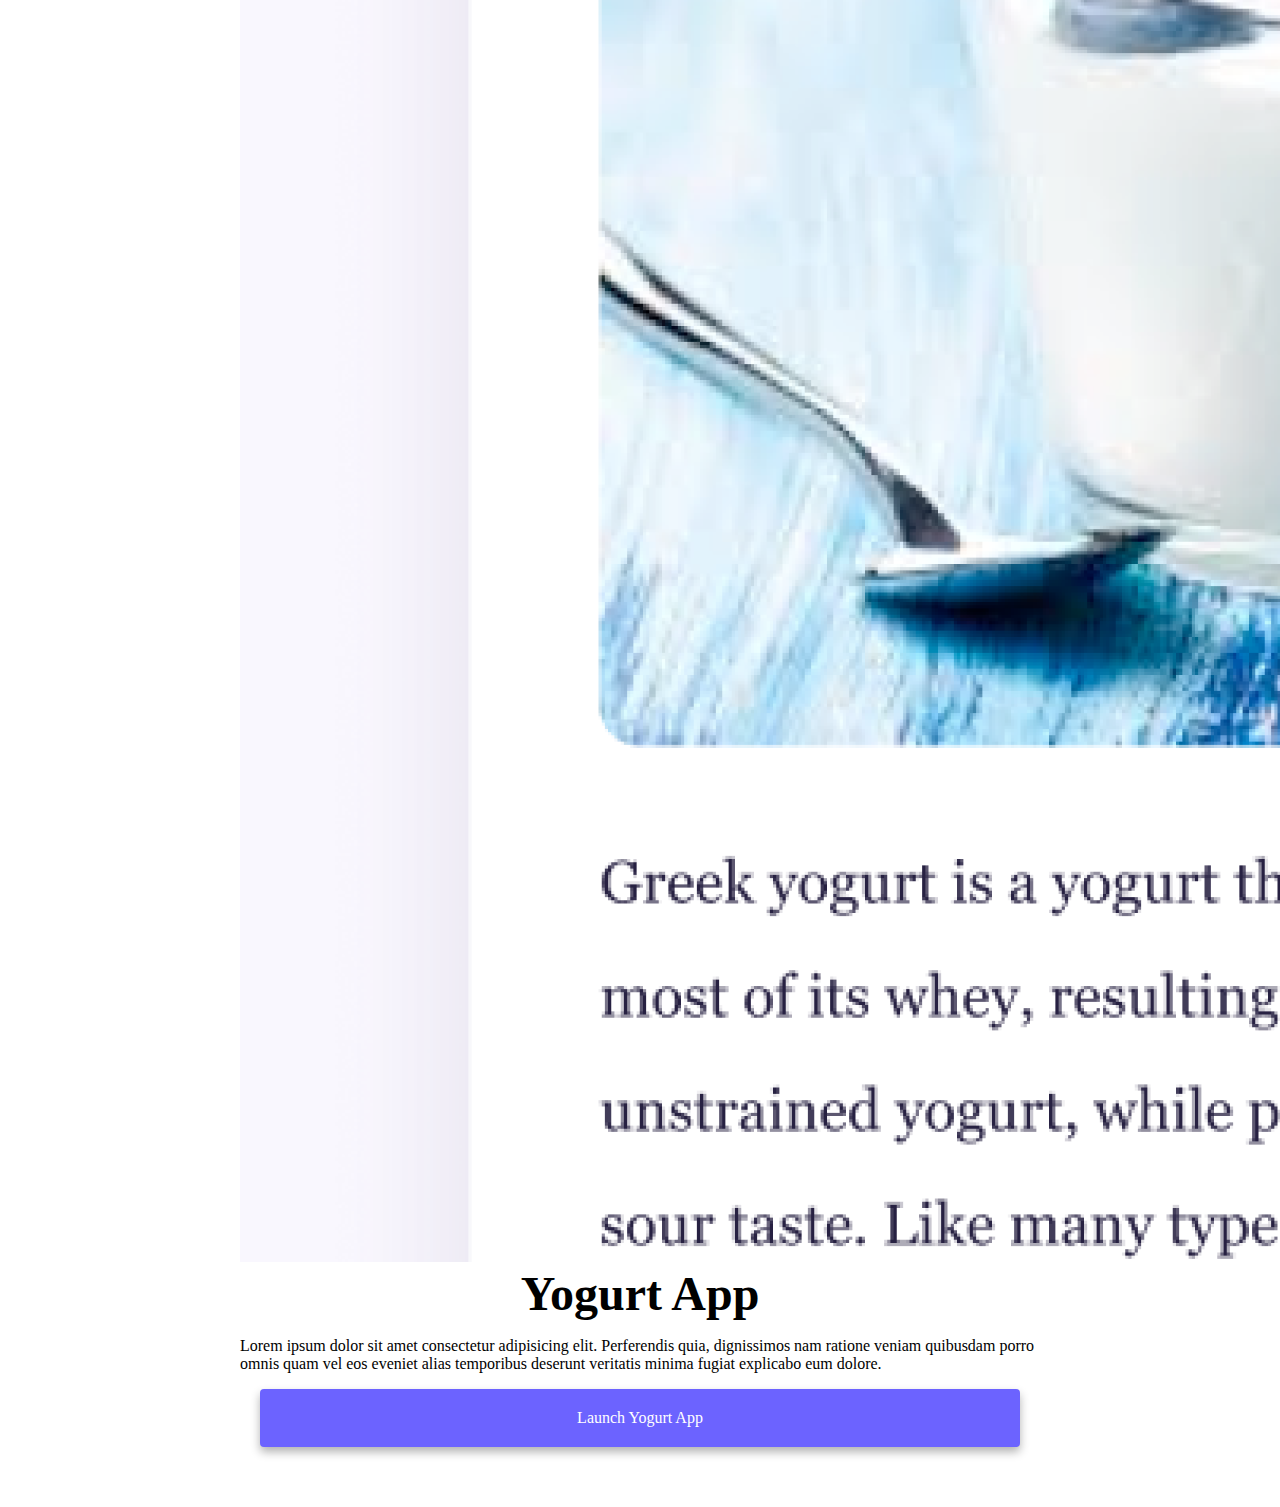
==== commit 6293e57f: "fix css and html" ====
--- a/index.html
+++ b/index.html
@@ -1,4 +1,5 @@
 <!DOCTYPE html>
+
 <html lang="en">
   <head>
     <meta charset="UTF-8" />
@@ -59,60 +60,82 @@
 <a href="about.html" class="about-link" title="More information about me ">About me</a>
 </div>
 <div class="container">
-<div class="row">
-<div class="col-sm-6">
-<img class="img-fluid rounded d-none d-sm-block" src="images/yoga.png" alt="yoga project"/>
-</div>
-<div class="col-sm-6">
-<h2 class="d-flex mb-3">Yoga app</h2>
-<p>
-Lorem ipsum dolor sit amet consectetur adipisicing elit. Perferendis
-quia, dignissimos nam ratione veniam quibusdam porro omnis quam vel
-eos eveniet alias temporibus deserunt veritatis minima fugiat
-explicabo eum dolore.
-</p>
-<div class="mt-5">
-    <a href="#" class="homepage-links primary-link text-decoration-none p-3 rounded text-white shadow" title="Yoga project">
-        Launch Yoga App</a>
+    <div class="row">
+      <div class="col-sm-6">
+        <img
+          src="images/yoga.png"
+          alt="Yoga project"
+          class="img-fluid rounded d-none d-sm-block"
+        />
+      </div>
+      <div class="col-sm-6">
+        <h2 class="mb-3">Yoga App</h2>
+        <p>
+          Lorem ipsum dolor sit amet consectetur adipisicing elit. Perferendis
+          quia, dignissimos nam ratione veniam quibusdam porro omnis quam vel
+          eos eveniet alias temporibus deserunt veritatis minima fugiat
+          explicabo eum dolore.
+        </p>
+        <div class="mt-5">
+          <a href="#" class="project-link primary-link text-decoration-none p-3 rounded " title="Yoga Project"
+            >Launch Yoga App</a
+          >
+        </div>
+      </div>
     </div>
-</div>  
-</div>
-<div class="row mt-5"></div>
-<div class="col-md-6">
-<h2 class="d-flex mb-3">Weather app</h2>
-<p>
-Lorem ipsum dolor sit amet consectetur adipisicing elit.
-Perferendis quia, dignissimos nam ratione veniam quibusdam porro
-omnis quam vel eos eveniet alias temporibus deserunt veritatis
-minima fugiat explicabo eum dolore.
-</p>
-<div class="mt-5 mb-5">
-<a href="#" class="primary-link homepage-links text-decoration-none p-3 rounded shadow" title="weather project">Launch Weather App</a>
-</div>
-</div>
-<div class="col-md-6">
-<img class="img-fluid rounded d-none d-sm-block" src="images/weather.png" alt="weather project" />
-</div>
-</div>
-
-<div class="row mt-5">
-<div class="col-sm-6">
-<img class="img-fluid rounded d-none d-sm-block" src="images/yogurt.png" alt="yogurt project" />
-</div>
-<div class="col-sm-6">
-<h2 class="d-flex mb-3">Yogurt app</h2>
-<p>
-Lorem ipsum dolor sit amet consectetur adipisicing elit. Perferendis
-quia, dignissimos nam ratione veniam quibusdam porro omnis quam vel
-eos eveniet alias temporibus deserunt veritatis minima fugiat
-explicabo eum dolore.
-</p>
-<div class="mt-5">
-<a href="#" class="homepage-links primary-link text-decoration-none p-3 rounded  shadow" title="weather project">
-Launch Yogurt App</a>
-</div>
-</div>
-</div>
-</div>
+    <br />
+    <br />
+    <div class="row">
+      <div class="col-sm-6">
+        <h2 class="mb-3">Weather App</h2>
+        <p>
+          Lorem ipsum dolor sit amet consectetur adipisicing elit. Perferendis
+          quia, dignissimos nam ratione veniam quibusdam porro omnis quam vel
+          eos eveniet alias temporibus deserunt veritatis minima fugiat
+          explicabo eum dolore.
+        </p>
+        <div class="mt-5">
+          <a
+            href="#"
+            class="primary-link project-link text-decoration-none p-3 rounded "
+            title="Weather Project"
+            >Launch Weather App</a
+          >
+        </div>
+      </div>
+      <div class="col-sm-6">
+        <img
+          src="images/weather.png"
+          alt="Weather project"
+          class="img-fluid rounded d-none d-sm-block"
+        />
+      </div>
+    </div>
+    <br />
+    <br />
+    <div class="row">
+      <div class="col-sm-6">
+        <img
+          src="images/yogurt.png"
+          alt="Yogurt project"
+          class="img-fluid rounded d-none d-sm-block"
+        />
+      </div>
+      <div class="col-sm-6">
+        <h2 class="mb-3">Yogurt App</h2>
+        <p>
+          Lorem ipsum dolor sit amet consectetur adipisicing elit. Perferendis
+          quia, dignissimos nam ratione veniam quibusdam porro omnis quam vel
+          eos eveniet alias temporibus deserunt veritatis minima fugiat
+          explicabo eum dolore.
+        </p>
+        <div class="mt-5">
+          <a href="#" class="primary-link project-link text-decoration-none p-3 rounded " title="Yogurt Project"
+            >Launch Yogurt App</a
+          >
+        </div>
+      </div>
+    </div>
+  </div>
 </body>
-</html>
+</html>--- a/style.css
+++ b/style.css
@@ -52,7 +52,7 @@
     text-transform: capitalize;
   }
   
-  .contact-link,
+  .contact-link ,
   .app-link {
     background: var(--primary-color);
     box-shadow: var(--box-shadow);
@@ -104,11 +104,21 @@
     p {
       text-align: center;
     }
-  
+}
 .project-link {
       display: block;
       text-align: center;
       margin: 0 20px;
     }
-  }
-  +    .primary-link{
+ background: var(--primary-color);
+        box-shadow: var(--box-shadow);
+        color: white;
+        border-radius: 4px;
+        padding: 20px 15px;
+        text-decoration: none;
+        text-transform: capitalize;
+
+
+
+    }